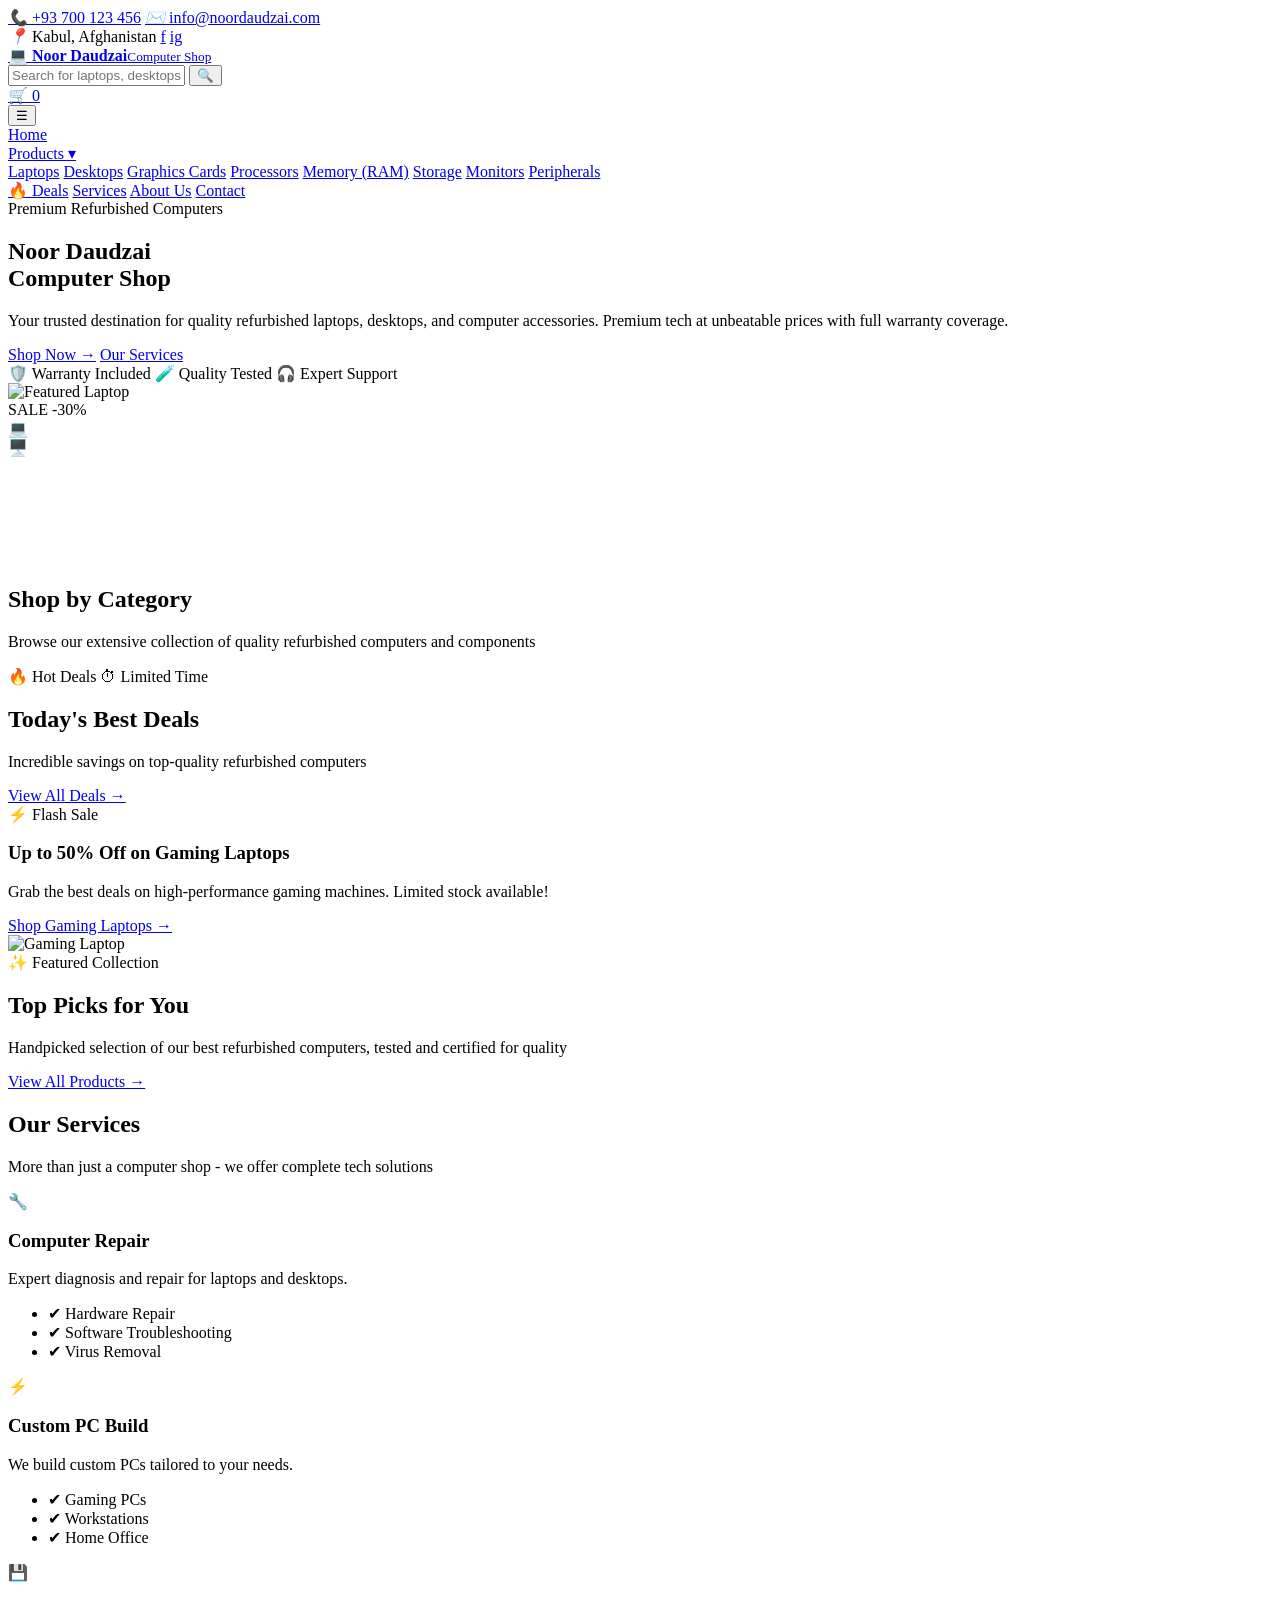
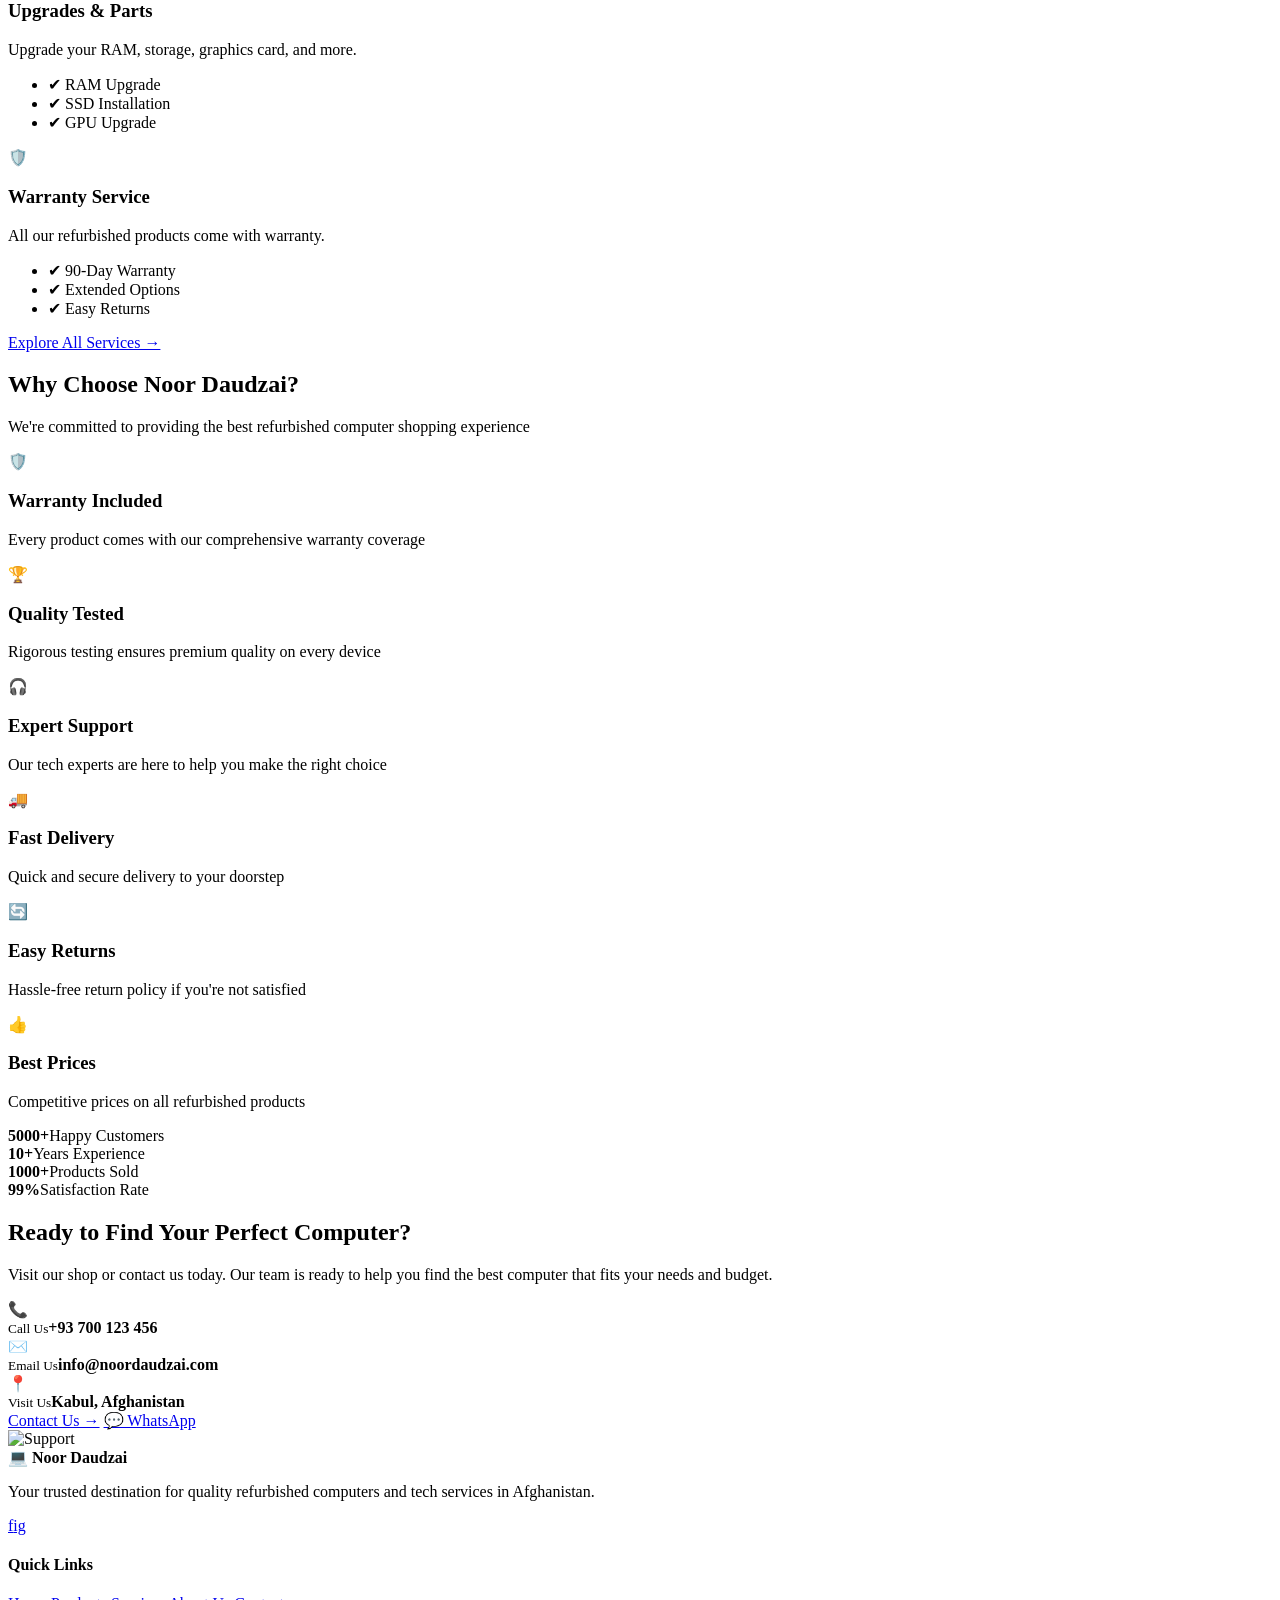
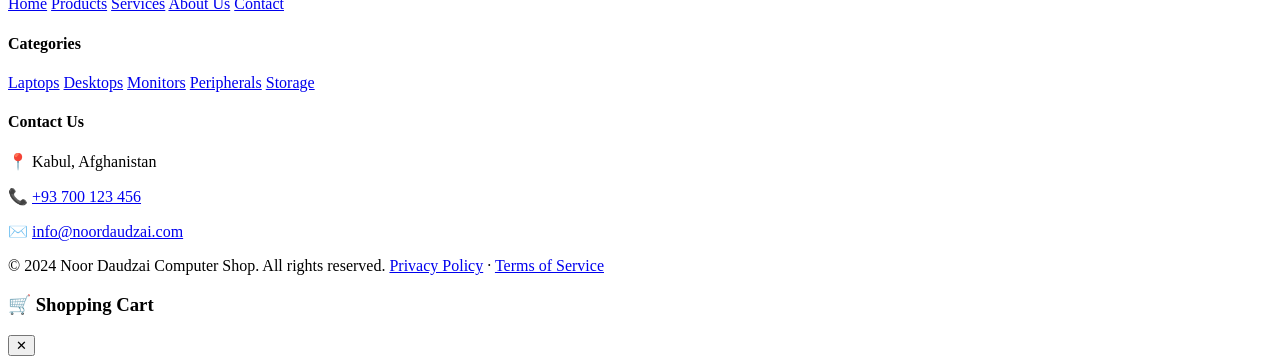
==== index.html @ 6ae43c88 "Add main HTML structure for computer shop website This HTML file serves as the main structure for th" ====
<!DOCTYPE html>
<html lang="en">
<head>
  <meta charset="UTF-8" />
  <meta name="viewport" content="width=device-width, initial-scale=1.0" />
  <title>Noor Daudzai Computer Shop | Refurbished Computers & Repairs</title>
  <meta name="description" content="Quality refurbished laptops, desktops, and computer parts. Expert repair and IT services in Kabul, Afghanistan." />
  <link rel="preconnect" href="https://fonts.googleapis.com" />
  <link rel="preconnect" href="https://fonts.gstatic.com" crossorigin />
  <link href="https://fonts.googleapis.com/css2?family=Inter:wght@400;500;600;700;800;900&display=swap" rel="stylesheet" />
  <link rel="stylesheet" href="style.css" />
</head>
<body>
  <!-- Top bar -->
  <div class="topbar">
    <div class="container topbar-inner">
      <div class="topbar-left">
        <a href="tel:+93700123456"><i>📞</i> +93 700 123 456</a>
        <a href="mailto:info@noordaudzai.com"><i>✉️</i> info@noordaudzai.com</a>
      </div>
      <div class="topbar-right">
        <span><i>📍</i> Kabul, Afghanistan</span>
        <span class="socials">
          <a href="#" aria-label="Facebook">f</a>
          <a href="#" aria-label="Instagram">ig</a>
        </span>
      </div>
    </div>
  </div>

  <!-- Header -->
  <header class="header">
    <div class="container header-inner">
      <a href="index.html" class="logo">
        <span class="logo-icon">💻</span>
        <span class="logo-text"><strong>Noor Daudzai</strong><small>Computer Shop</small></span>
      </a>
      <form class="search" onsubmit="event.preventDefault();window.location.href='products.html?search='+encodeURIComponent(this.q.value);">
        <input type="text" name="q" placeholder="Search for laptops, desktops, parts..." />
        <button type="submit">🔍</button>
      </form>
      <nav class="header-actions">
        <a href="#" class="cart-btn" onclick="event.preventDefault();openCart()">
          🛒 <span class="cart-count" id="cartCount">0</span>
        </a>
      </nav>
      <button class="menu-toggle" onclick="toggleMenu()">☰</button>
    </div>
    <nav class="nav" id="nav">
      <div class="container nav-inner">
        <a href="index.html" class="active">Home</a>
        <div class="dropdown">
          <a href="products.html">Products ▾</a>
          <div class="dropdown-menu">
            <a href="products.html?category=laptops">Laptops</a>
            <a href="products.html?category=desktops">Desktops</a>
            <a href="products.html?category=graphics_cards">Graphics Cards</a>
            <a href="products.html?category=processors">Processors</a>
            <a href="products.html?category=memory">Memory (RAM)</a>
            <a href="products.html?category=storage">Storage</a>
            <a href="products.html?category=monitors">Monitors</a>
            <a href="products.html?category=peripherals">Peripherals</a>
          </div>
        </div>
        <a href="products.html?deals=true">🔥 Deals</a>
        <a href="services.html">Services</a>
        <a href="about.html">About Us</a>
        <a href="contact.html">Contact</a>
      </div>
    </nav>
  </header>

  <!-- Hero -->
  <section class="hero">
    <div class="hero-bg">
      <div class="blob blob1"></div>
      <div class="blob blob2"></div>
      <div class="blob blob3"></div>
    </div>
    <div class="container hero-grid">
      <div class="hero-content">
        <div class="badge-pill"><span class="pulse"></span> Premium Refurbished Computers</div>
        <h1>Noor Daudzai<br><span class="gradient-text">Computer Shop</span></h1>
        <p>Your trusted destination for quality refurbished laptops, desktops, and computer accessories. Premium tech at unbeatable prices with full warranty coverage.</p>
        <div class="hero-btns">
          <a href="products.html" class="btn btn-primary">Shop Now →</a>
          <a href="services.html" class="btn btn-ghost">Our Services</a>
        </div>
        <div class="hero-trust">
          <span>🛡️ Warranty Included</span>
          <span>🧪 Quality Tested</span>
          <span>🎧 Expert Support</span>
        </div>
      </div>
      <div class="hero-visual">
        <div class="hero-card">
          <img src="https://images.unsplash.com/photo-1593640408182-31c70c8268f5?w=600&q=80" alt="Featured Laptop" />
          <div class="hero-tag">SALE -30%</div>
        </div>
        <div class="float-card float1">💻</div>
        <div class="float-card float2">🖥️</div>
      </div>
    </div>
    <div class="wave"><svg viewBox="0 0 1440 120" preserveAspectRatio="none"><path d="M0 120L60 105C120 90 240 60 360 45C480 30 600 30 720 37.5C840 45 960 60 1080 67.5C1200 75 1320 75 1380 75L1440 75V120Z" fill="#fff"/></svg></div>
  </section>

  <!-- Categories -->
  <section class="section">
    <div class="container">
      <div class="section-head">
        <h2>Shop by Category</h2>
        <p>Browse our extensive collection of quality refurbished computers and components</p>
      </div>
      <div class="category-grid" id="categoryGrid"></div>
    </div>
  </section>

  <!-- Deals -->
  <section class="section section-alt">
    <div class="container">
      <div class="deals-head">
        <div>
          <div class="deal-pills">
            <span class="pill pill-red">🔥 Hot Deals</span>
            <span class="pill pill-amber">⏱ Limited Time</span>
          </div>
          <h2>Today's Best Deals</h2>
          <p>Incredible savings on top-quality refurbished computers</p>
        </div>
        <a href="products.html?deals=true" class="btn btn-outline">View All Deals →</a>
      </div>
      <div class="deal-banner">
        <div class="deal-banner-text">
          <div class="pill pill-light">⚡ Flash Sale</div>
          <h3>Up to 50% Off on Gaming Laptops</h3>
          <p>Grab the best deals on high-performance gaming machines. Limited stock available!</p>
          <a href="products.html?category=laptops" class="btn btn-white">Shop Gaming Laptops →</a>
        </div>
        <div class="deal-banner-img">
          <img src="https://images.unsplash.com/photo-1593640408182-31c70c8268f5?w=500&q=80" alt="Gaming Laptop" />
        </div>
      </div>
      <div class="product-grid" id="dealsGrid"></div>
    </div>
  </section>

  <!-- Featured -->
  <section class="section">
    <div class="container">
      <div class="section-head">
        <div class="pill pill-teal">✨ Featured Collection</div>
        <h2>Top Picks for You</h2>
        <p>Handpicked selection of our best refurbished computers, tested and certified for quality</p>
      </div>
      <div class="product-grid" id="featuredGrid"></div>
      <div class="center-btn">
        <a href="products.html" class="btn btn-dark">View All Products →</a>
      </div>
    </div>
  </section>

  <!-- Services preview -->
  <section class="section section-alt">
    <div class="container">
      <div class="section-head">
        <h2>Our Services</h2>
        <p>More than just a computer shop - we offer complete tech solutions</p>
      </div>
      <div class="services-grid">
        <div class="service-card bg-blue"><div class="service-icon">🔧</div><h3>Computer Repair</h3><p>Expert diagnosis and repair for laptops and desktops.</p><ul><li>✔ Hardware Repair</li><li>✔ Software Troubleshooting</li><li>✔ Virus Removal</li></ul></div>
        <div class="service-card bg-purple"><div class="service-icon">⚡</div><h3>Custom PC Build</h3><p>We build custom PCs tailored to your needs.</p><ul><li>✔ Gaming PCs</li><li>✔ Workstations</li><li>✔ Home Office</li></ul></div>
        <div class="service-card bg-teal"><div class="service-icon">💾</div><h3>Upgrades & Parts</h3><p>Upgrade your RAM, storage, graphics card, and more.</p><ul><li>✔ RAM Upgrade</li><li>✔ SSD Installation</li><li>✔ GPU Upgrade</li></ul></div>
        <div class="service-card bg-orange"><div class="service-icon">🛡️</div><h3>Warranty Service</h3><p>All our refurbished products come with warranty.</p><ul><li>✔ 90-Day Warranty</li><li>✔ Extended Options</li><li>✔ Easy Returns</li></ul></div>
      </div>
      <div class="center-btn">
        <a href="services.html" class="btn btn-dark">Explore All Services →</a>
      </div>
    </div>
  </section>

  <!-- Why choose us -->
  <section class="section section-dark">
    <div class="container">
      <div class="section-head light">
        <h2>Why Choose Noor Daudzai?</h2>
        <p>We're committed to providing the best refurbished computer shopping experience</p>
      </div>
      <div class="why-grid">
        <div class="why-card"><div class="why-icon">🛡️</div><h3>Warranty Included</h3><p>Every product comes with our comprehensive warranty coverage</p></div>
        <div class="why-card"><div class="why-icon">🏆</div><h3>Quality Tested</h3><p>Rigorous testing ensures premium quality on every device</p></div>
        <div class="why-card"><div class="why-icon">🎧</div><h3>Expert Support</h3><p>Our tech experts are here to help you make the right choice</p></div>
        <div class="why-card"><div class="why-icon">🚚</div><h3>Fast Delivery</h3><p>Quick and secure delivery to your doorstep</p></div>
        <div class="why-card"><div class="why-icon">🔄</div><h3>Easy Returns</h3><p>Hassle-free return policy if you're not satisfied</p></div>
        <div class="why-card"><div class="why-icon">👍</div><h3>Best Prices</h3><p>Competitive prices on all refurbished products</p></div>
      </div>
      <div class="stats">
        <div><strong>5000+</strong><span>Happy Customers</span></div>
        <div><strong>10+</strong><span>Years Experience</span></div>
        <div><strong>1000+</strong><span>Products Sold</span></div>
        <div><strong>99%</strong><span>Satisfaction Rate</span></div>
      </div>
    </div>
  </section>

  <!-- CTA -->
  <section class="section">
    <div class="container">
      <div class="cta-box">
        <div class="cta-text">
          <h2>Ready to Find Your Perfect Computer?</h2>
          <p>Visit our shop or contact us today. Our team is ready to help you find the best computer that fits your needs and budget.</p>
          <div class="cta-contact">
            <div class="cta-item"><span class="cta-ico">📞</span><div><small>Call Us</small><strong>+93 700 123 456</strong></div></div>
            <div class="cta-item"><span class="cta-ico">✉️</span><div><small>Email Us</small><strong>info@noordaudzai.com</strong></div></div>
            <div class="cta-item"><span class="cta-ico">📍</span><div><small>Visit Us</small><strong>Kabul, Afghanistan</strong></div></div>
          </div>
          <div class="hero-btns">
            <a href="contact.html" class="btn btn-white">Contact Us →</a>
            <a href="https://wa.me/93700123456" class="btn btn-outline-light">💬 WhatsApp</a>
          </div>
        </div>
        <div class="cta-img">
          <img src="https://images.unsplash.com/photo-1556761175-4b46a572b786?w=500&q=80" alt="Support" />
        </div>
      </div>
    </div>
  </section>

  <!-- Footer -->
  <footer class="footer">
    <div class="container footer-grid">
      <div>
        <div class="logo logo-light">
          <span class="logo-icon">💻</span>
          <strong>Noor Daudzai</strong>
        </div>
        <p>Your trusted destination for quality refurbished computers and tech services in Afghanistan.</p>
        <div class="social-icons">
          <a href="#">f</a><a href="#">ig</a>
        </div>
      </div>
      <div>
        <h4>Quick Links</h4>
        <a href="index.html">Home</a>
        <a href="products.html">Products</a>
        <a href="services.html">Services</a>
        <a href="about.html">About Us</a>
        <a href="contact.html">Contact</a>
      </div>
      <div>
        <h4>Categories</h4>
        <a href="products.html?category=laptops">Laptops</a>
        <a href="products.html?category=desktops">Desktops</a>
        <a href="products.html?category=monitors">Monitors</a>
        <a href="products.html?category=peripherals">Peripherals</a>
        <a href="products.html?category=storage">Storage</a>
      </div>
      <div>
        <h4>Contact Us</h4>
        <p class="fc-item"><span>📍</span> Kabul, Afghanistan</p>
        <p class="fc-item"><span>📞</span> <a href="tel:+93700123456">+93 700 123 456</a></p>
        <p class="fc-item"><span>✉️</span> <a href="mailto:info@noordaudzai.com">info@noordaudzai.com</a></p>
      </div>
    </div>
    <div class="footer-bottom">
      <div class="container">
        <span>© 2024 Noor Daudzai Computer Shop. All rights reserved.</span>
        <span><a href="#">Privacy Policy</a> · <a href="#">Terms of Service</a></span>
      </div>
    </div>
  </footer>

  <!-- Cart Drawer -->
  <div class="cart-overlay" id="cartOverlay" onclick="closeCart()"></div>
  <aside class="cart-drawer" id="cartDrawer">
    <div class="cart-drawer-head">
      <h3>🛒 Shopping Cart</h3>
      <button onclick="closeCart()">✕</button>
    </div>
    <div class="cart-drawer-body" id="cartItems"></div>
    <div class="cart-drawer-foot" id="cartFoot"></div>
  </aside>

  <script src="script.js"></script>
</body>
</html>
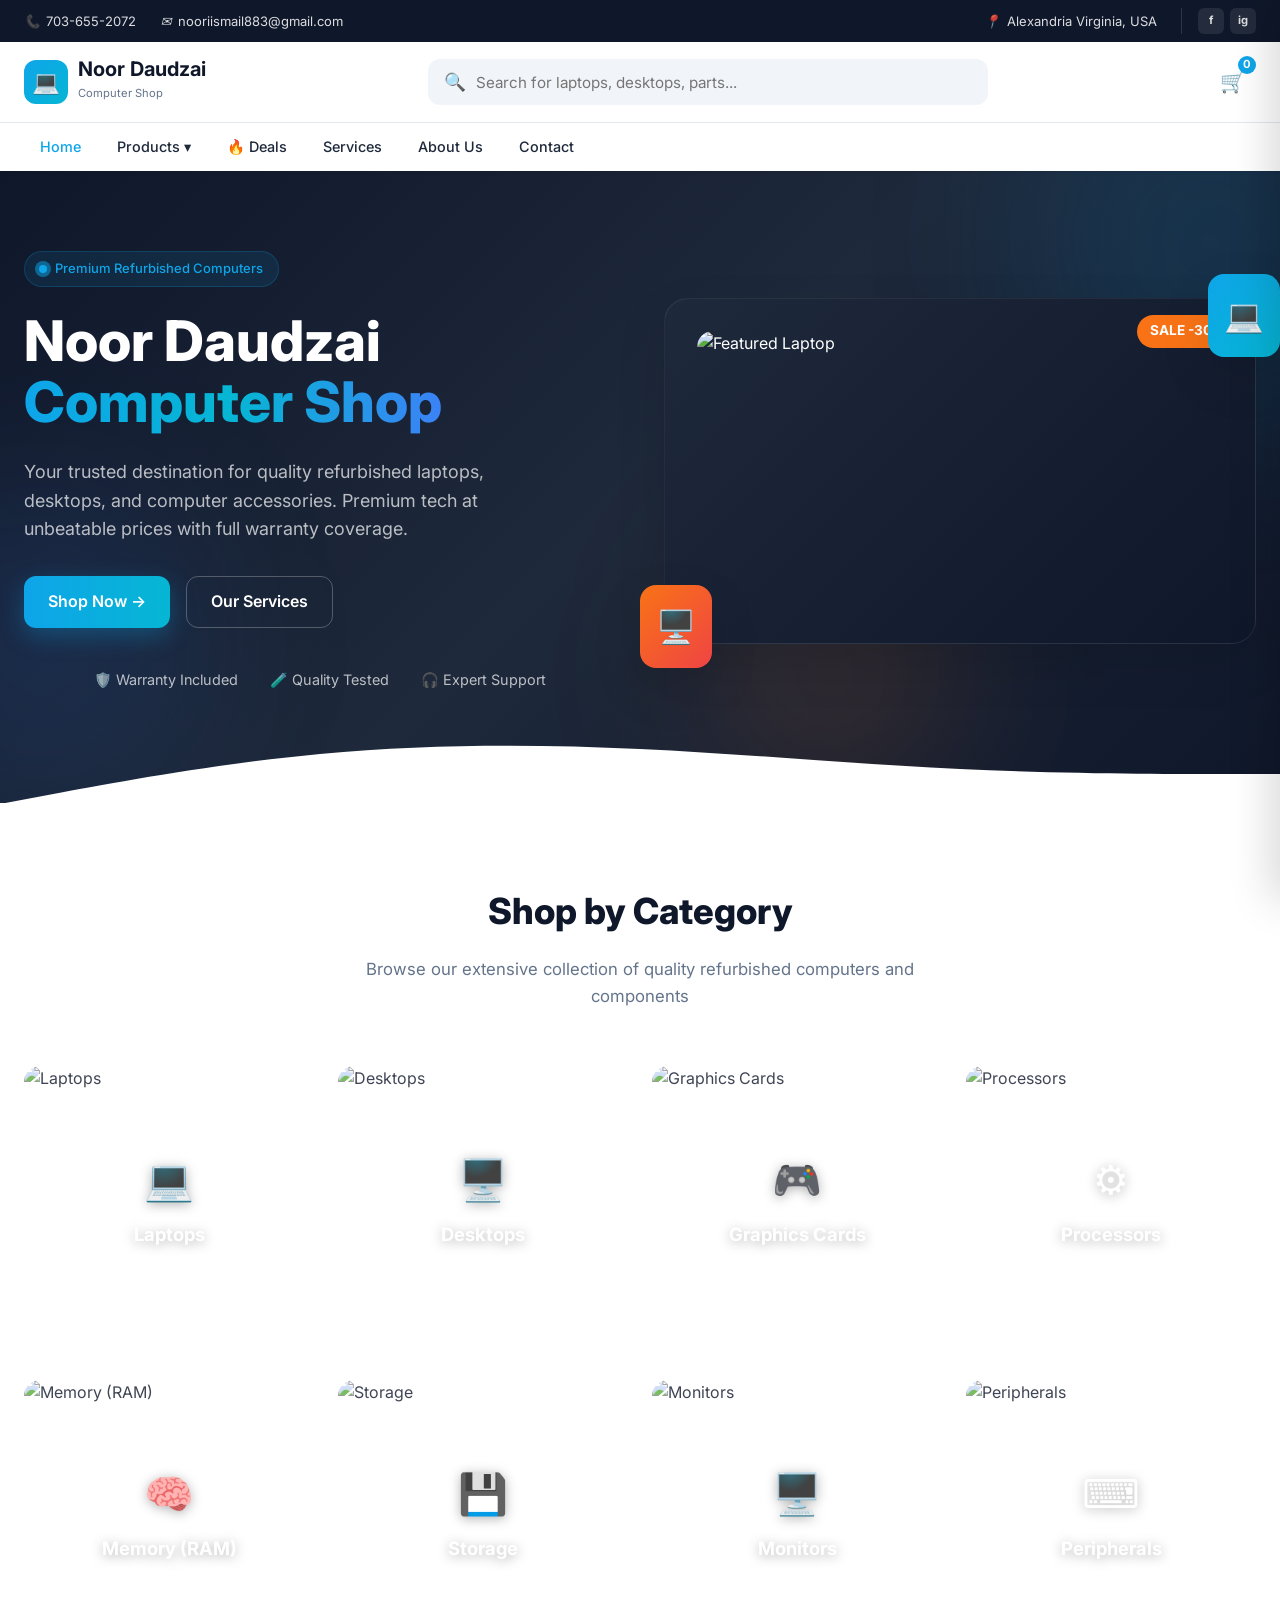
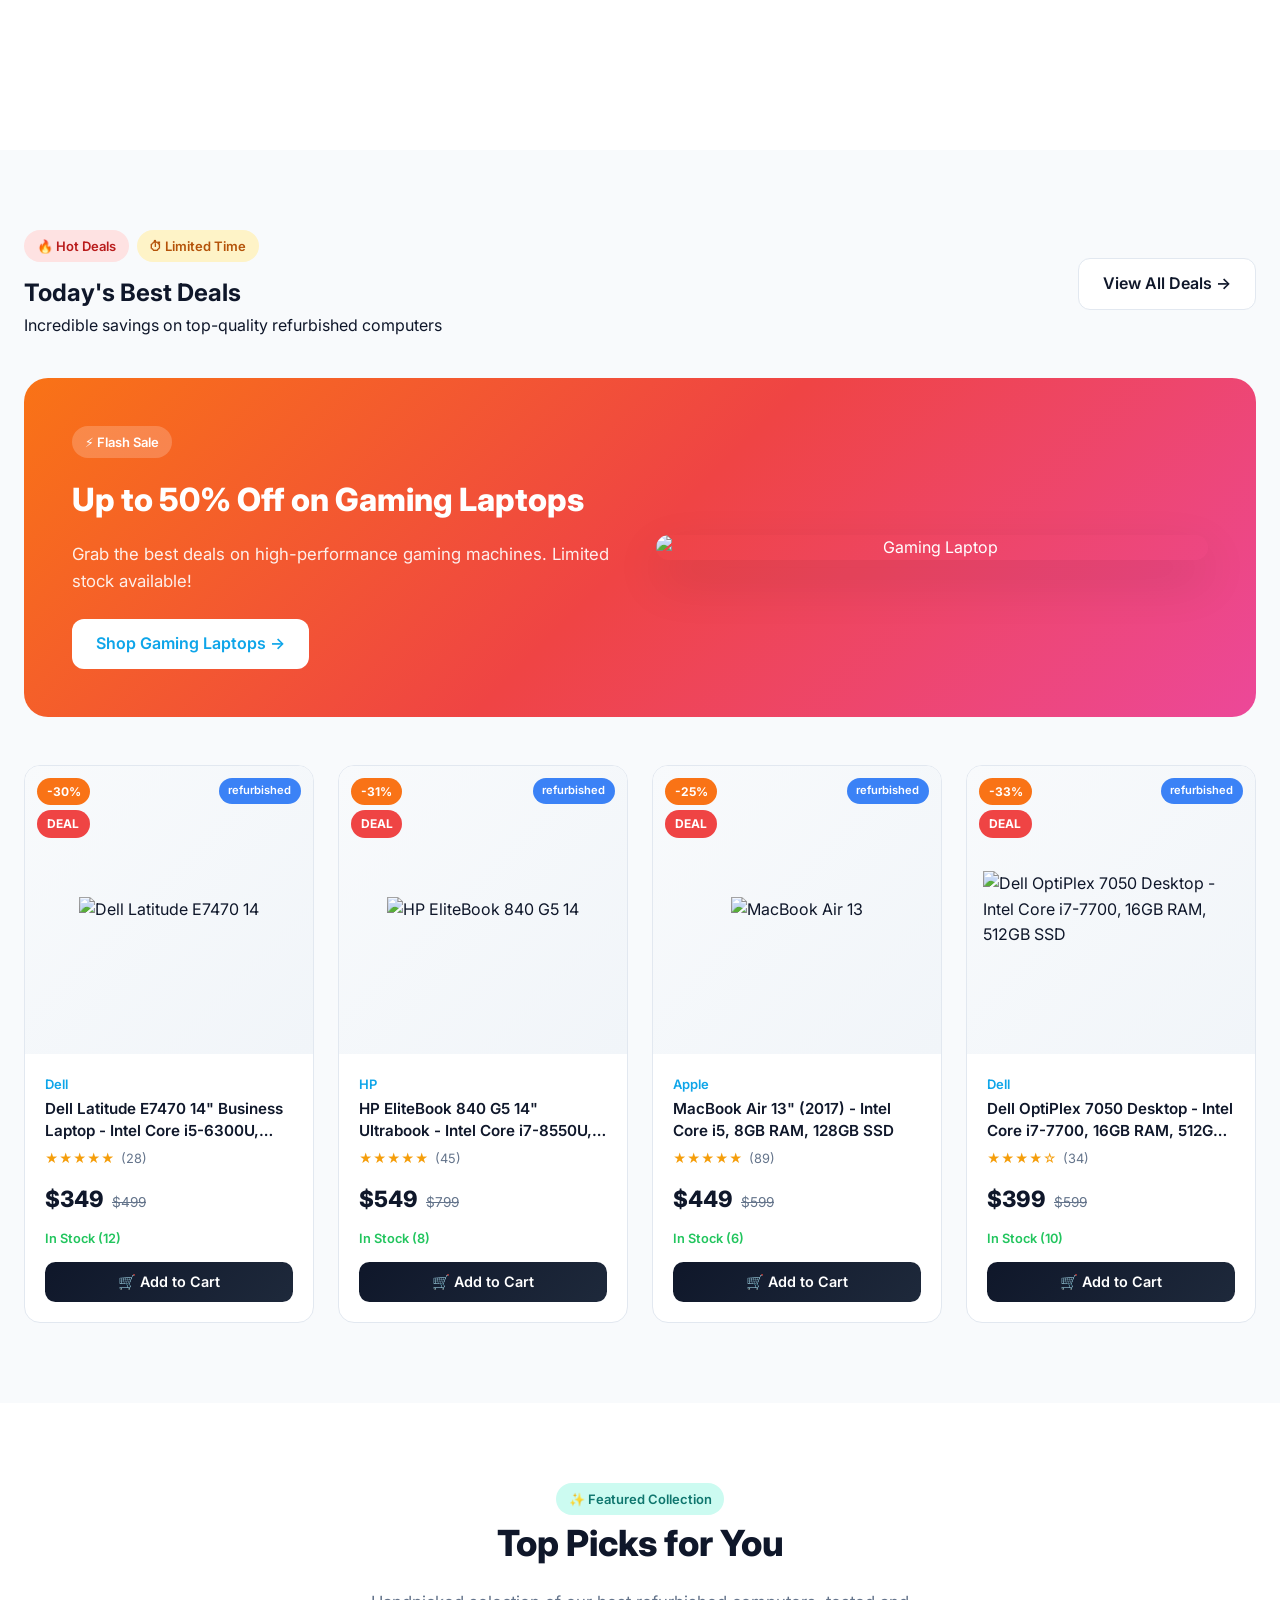
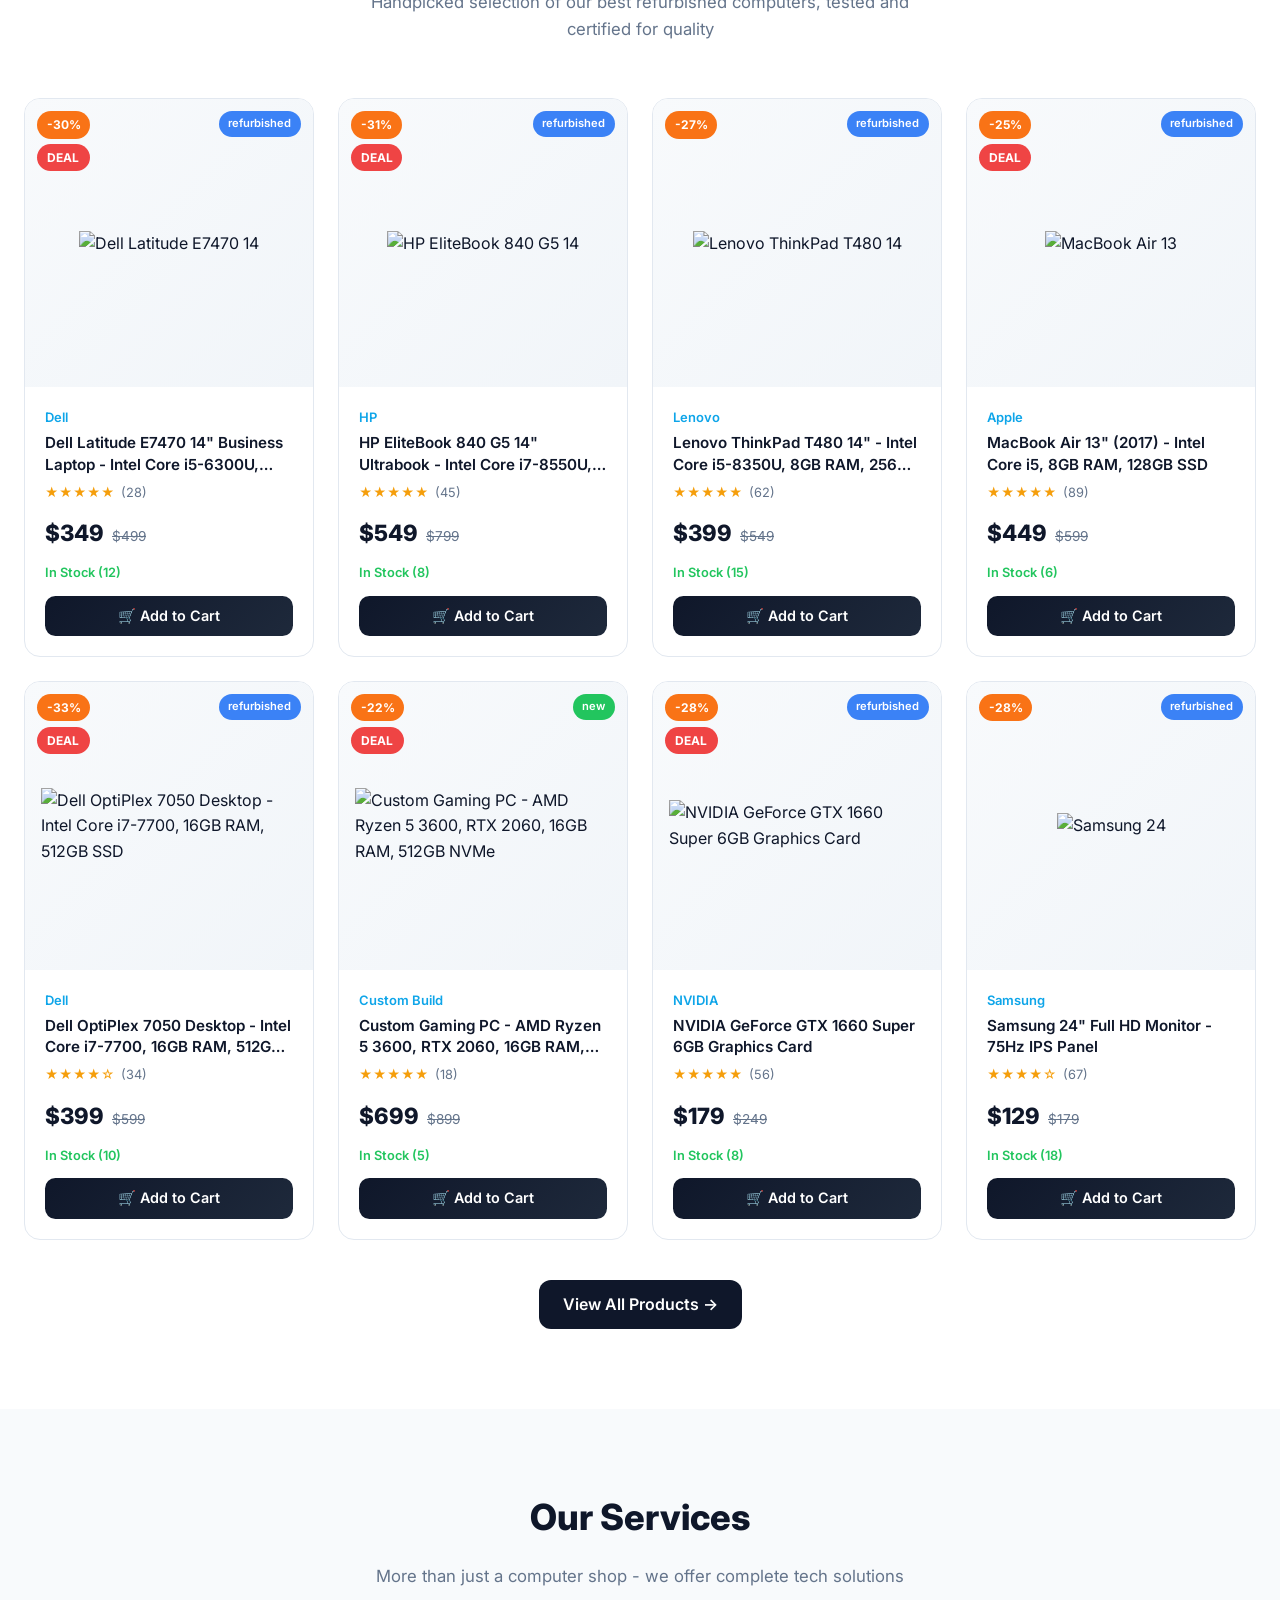
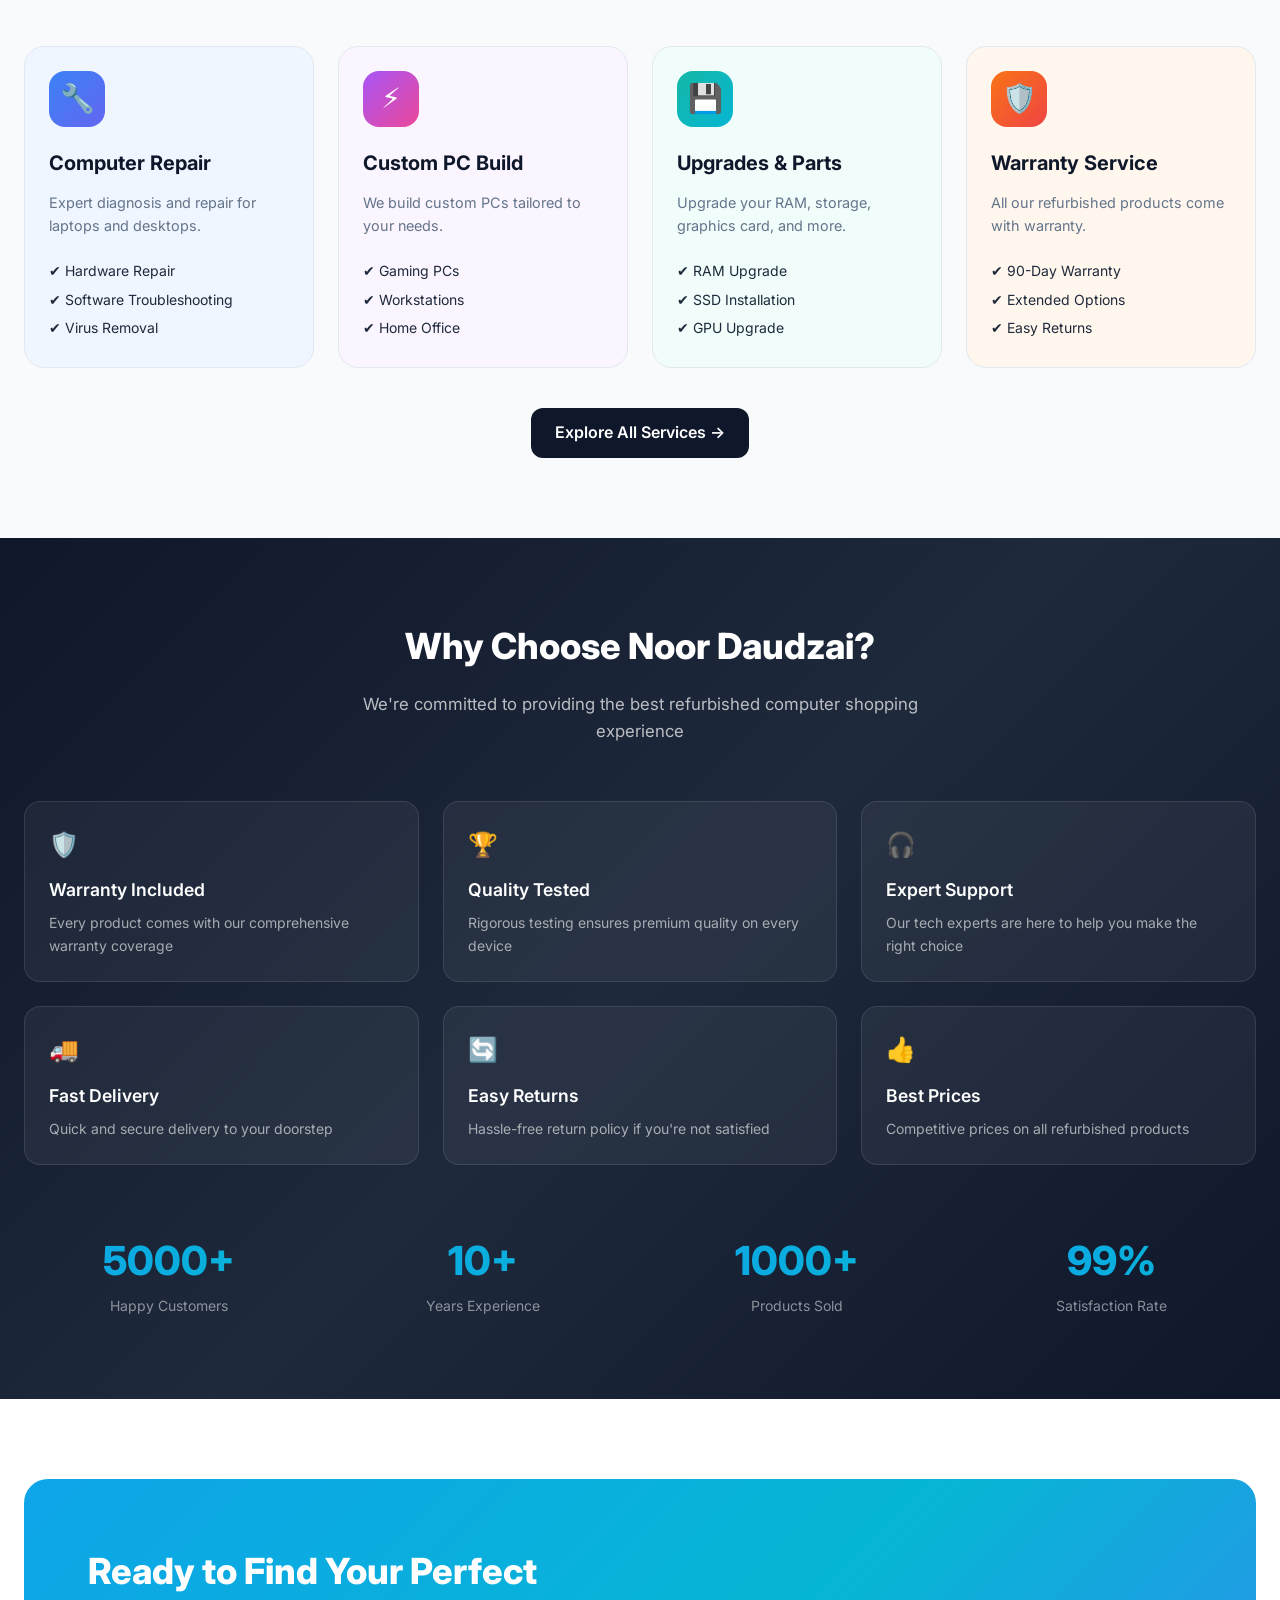
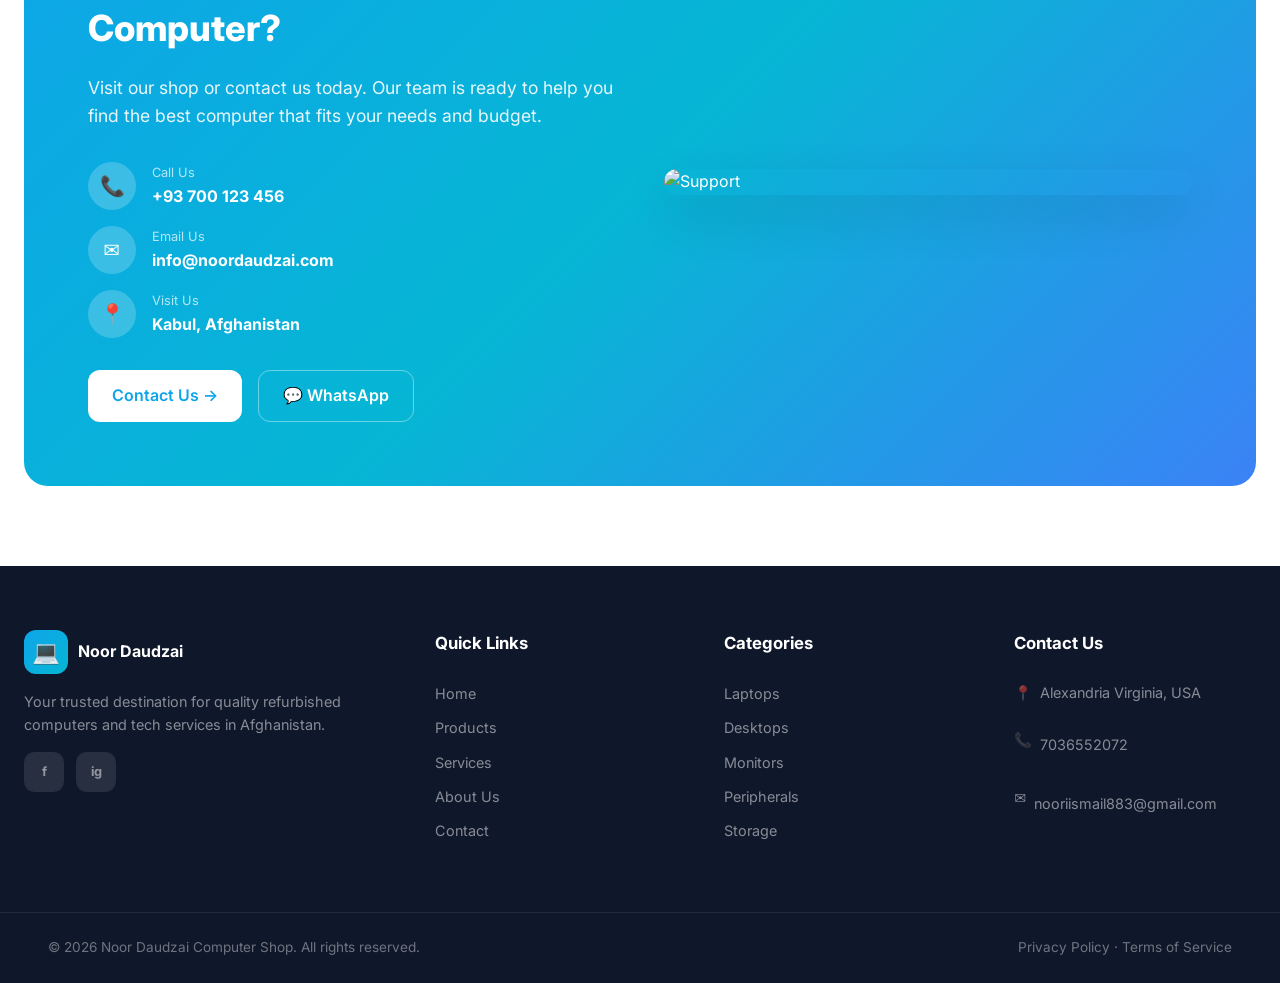
==== commit 60e76796: "Update contact information and footer year" ====
--- a/index.html
+++ b/index.html
@@ -4,7 +4,10 @@
   <meta charset="UTF-8" />
   <meta name="viewport" content="width=device-width, initial-scale=1.0" />
   <title>Noor Daudzai Computer Shop | Refurbished Computers & Repairs</title>
-  <meta name="description" content="Quality refurbished laptops, desktops, and computer parts. Expert repair and IT services in Kabul, Afghanistan." />
+  <meta name="description" content="Quality refurbished laptops, desktops, and computer parts. Expert repair and IT services in Alexandria
+Virginia, USA
+
+." />
   <link rel="preconnect" href="https://fonts.googleapis.com" />
   <link rel="preconnect" href="https://fonts.gstatic.com" crossorigin />
   <link href="https://fonts.googleapis.com/css2?family=Inter:wght@400;500;600;700;800;900&display=swap" rel="stylesheet" />
@@ -15,11 +18,12 @@
   <div class="topbar">
     <div class="container topbar-inner">
       <div class="topbar-left">
-        <a href="tel:+93700123456"><i>📞</i> +93 700 123 456</a>
-        <a href="mailto:info@noordaudzai.com"><i>✉️</i> info@noordaudzai.com</a>
+        <a href="tel:703-655-2072"><i>📞</i> 703-655-2072</a>
+        <a href="mailto:nooriismail883@gmail.com"><i>✉️</i> nooriismail883@gmail.com</a>
       </div>
       <div class="topbar-right">
-        <span><i>📍</i> Kabul, Afghanistan</span>
+        <span><i>📍</i> Alexandria
+Virginia, USA</span>
         <span class="socials">
           <a href="#" aria-label="Facebook">f</a>
           <a href="#" aria-label="Instagram">ig</a>
@@ -257,14 +261,17 @@
       </div>
       <div>
         <h4>Contact Us</h4>
-        <p class="fc-item"><span>📍</span> Kabul, Afghanistan</p>
-        <p class="fc-item"><span>📞</span> <a href="tel:+93700123456">+93 700 123 456</a></p>
-        <p class="fc-item"><span>✉️</span> <a href="mailto:info@noordaudzai.com">info@noordaudzai.com</a></p>
+        <p class="fc-item"><span>📍</span> Alexandria
+Virginia, USA
+</p>
+        <p class="fc-item"><span>📞</span> <a href="tel:7036552072">7036552072</a></p>
+        <p class="fc-item"><span>✉️</span> <a href="mailto:info@noordaudzai.com">nooriismail883@gmail.com
+</a></p>
       </div>
     </div>
     <div class="footer-bottom">
       <div class="container">
-        <span>© 2024 Noor Daudzai Computer Shop. All rights reserved.</span>
+        <span>© 2026 Noor Daudzai Computer Shop. All rights reserved.</span>
         <span><a href="#">Privacy Policy</a> · <a href="#">Terms of Service</a></span>
       </div>
     </div>
--- a/style.css
+++ b/style.css
@@ -0,0 +1,400 @@
+/* ===== Base ===== */
+*, *::before, *::after { box-sizing: border-box; margin: 0; padding: 0; }
+:root {
+  --navy: #0f172a;
+  --navy-2: #1e293b;
+  --slate: #64748b;
+  --slate-light: #f1f5f9;
+  --slate-100: #f8fafc;
+  --teal: #0ea5e9;
+  --teal-dark: #0891b2;
+  --cyan: #06b6d4;
+  --orange: #f97316;
+  --red: #ef4444;
+  --green: #22c55e;
+  --border: #e2e8f0;
+  --radius: 1rem;
+  --shadow-sm: 0 1px 3px rgba(0,0,0,.08);
+  --shadow: 0 4px 20px rgba(0,0,0,.08);
+  --shadow-lg: 0 20px 50px rgba(0,0,0,.12);
+  --maxw: 1280px;
+}
+html { scroll-behavior: smooth; }
+body { font-family: 'Inter', system-ui, sans-serif; color: var(--navy); background: #fff; line-height: 1.6; }
+img { max-width: 100%; display: block; }
+a { color: inherit; text-decoration: none; }
+ul { list-style: none; }
+.container { max-width: var(--maxw); margin: 0 auto; padding: 0 1.5rem; }
+.gradient-text { background: linear-gradient(90deg, var(--teal), var(--cyan), #3b82f6); -webkit-background-clip: text; background-clip: text; color: transparent; }
+.muted { color: var(--slate); }
+.center-content { text-align: center; max-width: 720px; margin: 0 auto; }
+.center-content.light, .section-head.light { color: #fff; }
+.center-content.light p { color: rgba(255,255,255,.85); }
+
+/* ===== Buttons ===== */
+.btn { display: inline-flex; align-items: center; justify-content: center; gap: .5rem; padding: .75rem 1.5rem; border-radius: .75rem; font-weight: 600; font-size: 1rem; cursor: pointer; border: none; transition: all .25s ease; white-space: nowrap; }
+.btn-primary { background: linear-gradient(90deg, var(--teal), var(--cyan)); color: #fff; box-shadow: 0 8px 24px rgba(14,165,233,.3); }
+.btn-primary:hover { transform: translateY(-2px); box-shadow: 0 12px 28px rgba(14,165,233,.4); }
+.btn-ghost { background: transparent; color: #fff; border: 1px solid rgba(255,255,255,.25); }
+.btn-ghost:hover { background: rgba(255,255,255,.1); }
+.btn-outline { background: #fff; color: var(--navy); border: 1px solid var(--border); }
+.btn-outline:hover { background: var(--slate-100); border-color: var(--slate); }
+.btn-dark { background: var(--navy); color: #fff; }
+.btn-dark:hover { background: var(--navy-2); }
+.btn-white { background: #fff; color: var(--teal); }
+.btn-white:hover { background: rgba(255,255,255,.9); }
+.btn-outline-light { background: transparent; color: #fff; border: 1px solid rgba(255,255,255,.4); }
+.btn-outline-light:hover { background: rgba(255,255,255,.1); }
+.btn-green { background: var(--green); color: #fff; }
+.btn-block { width: 100%; }
+.btn-sm { padding: .5rem 1rem; font-size: .875rem; }
+.btn-blue { background: linear-gradient(90deg,#3b82f6,#6366f1); color:#fff; }
+.btn-purple { background: linear-gradient(90deg,#a855f7,#ec4899); color:#fff; }
+.btn-teal { background: linear-gradient(90deg,#14b8a6,#06b6d4); color:#fff; }
+.btn-orange { background: linear-gradient(90deg,#f97316,#ef4444); color:#fff; }
+.btn-rose { background: linear-gradient(90deg,#f43f5e,#ec4899); color:#fff; }
+
+/* ===== Top bar ===== */
+.topbar { background: var(--navy); color: #fff; font-size: .8125rem; padding: .5rem 0; }
+.topbar-inner { display: flex; justify-content: space-between; align-items: center; }
+.topbar-left { display: flex; gap: 1.5rem; }
+.topbar-left a, .topbar-right span { display: inline-flex; align-items: center; gap: .4rem; opacity: .85; }
+.topbar-left a:hover { color: var(--teal); opacity: 1; }
+.topbar-right { display: flex; align-items: center; gap: 1rem; }
+.socials { display: flex; gap: .5rem; padding-left: 1rem; border-left: 1px solid rgba(255,255,255,.15); margin-left: .5rem; }
+.socials a { width: 26px; height: 26px; display: inline-flex; align-items: center; justify-content: center; border-radius: 6px; background: rgba(255,255,255,.1); font-size: .7rem; font-weight: 700; }
+.socials a:hover { background: var(--teal); }
+
+/* ===== Header ===== */
+.header { background: #fff; box-shadow: var(--shadow-sm); position: sticky; top: 0; z-index: 100; }
+.header-inner { display: flex; align-items: center; justify-content: space-between; height: 80px; gap: 1.5rem; }
+.logo { display: flex; align-items: center; gap: .6rem; }
+.logo-icon { width: 44px; height: 44px; background: linear-gradient(135deg, var(--teal), var(--cyan)); border-radius: 12px; display: flex; align-items: center; justify-content: center; font-size: 1.4rem; }
+.logo-text strong { font-size: 1.25rem; color: var(--navy); display: block; line-height: 1; }
+.logo-text small { color: var(--slate); font-size: .7rem; }
+.logo-light strong { color: #fff; }
+.search { flex: 1; max-width: 560px; position: relative; }
+.search input { width: 100%; padding: .85rem 1rem .85rem 3rem; border: none; background: var(--slate-light); border-radius: .75rem; font-size: .95rem; font-family: inherit; }
+.search input:focus { outline: none; background: #fff; box-shadow: 0 0 0 2px var(--teal); }
+.search button { position: absolute; left: 1rem; top: 50%; transform: translateY(-50%); background: none; border: none; cursor: pointer; font-size: 1.1rem; }
+.header-actions { display: flex; align-items: center; gap: .5rem; }
+.cart-btn { position: relative; padding: .6rem; font-size: 1.3rem; }
+.cart-count { position: absolute; top: 0; right: 0; background: var(--teal); color: #fff; font-size: .7rem; min-width: 18px; height: 18px; border-radius: 9px; display: inline-flex; align-items: center; justify-content: center; padding: 0 4px; font-weight: 700; }
+.menu-toggle { display: none; background: none; border: none; font-size: 1.5rem; cursor: pointer; }
+
+/* ===== Nav ===== */
+.nav { border-top: 1px solid var(--border); }
+.nav-inner { display: flex; align-items: center; height: 48px; gap: .25rem; }
+.nav-inner > a, .nav-inner .dropdown > a { padding: .5rem 1rem; font-size: .9rem; font-weight: 500; color: var(--navy-2); border-radius: .5rem; transition: color .2s; }
+.nav-inner > a:hover, .nav-inner .dropdown > a:hover, .nav-inner .active { color: var(--teal); }
+.nav-inner a.active { color: var(--teal); }
+.dropdown { position: relative; }
+.dropdown-menu { position: absolute; top: 100%; left: 0; background: #fff; border: 1px solid var(--border); border-radius: .75rem; box-shadow: var(--shadow-lg); min-width: 220px; padding: .5rem; display: none; z-index: 50; }
+.dropdown:hover .dropdown-menu { display: block; }
+.dropdown-menu a { display: block; padding: .55rem .75rem; border-radius: .5rem; font-size: .9rem; color: var(--navy-2); }
+.dropdown-menu a:hover { background: var(--slate-100); color: var(--teal); }
+
+/* ===== Hero ===== */
+.hero { position: relative; background: linear-gradient(135deg, var(--navy), var(--navy-2), var(--navy)); color: #fff; overflow: hidden; padding: 5rem 0 7rem; }
+.hero-bg { position: absolute; inset: 0; overflow: hidden; }
+.blob { position: absolute; border-radius: 50%; filter: blur(80px); animation: pulse 6s ease-in-out infinite; }
+.blob1 { top: -120px; right: -120px; width: 380px; height: 380px; background: rgba(14,165,233,.12); }
+.blob2 { top: 50%; left: -120px; width: 320px; height: 320px; background: rgba(59,130,246,.12); animation-delay: 1s; }
+.blob3 { bottom: 0; right: 25%; width: 260px; height: 260px; background: rgba(249,115,22,.12); animation-delay: .5s; }
+@keyframes pulse { 0%,100% { opacity: .6; } 50% { opacity: 1; } }
+.hero-grid { position: relative; display: grid; grid-template-columns: 1fr 1fr; gap: 3rem; align-items: center; }
+.badge-pill { display: inline-flex; align-items: center; gap: .5rem; background: rgba(14,165,233,.1); border: 1px solid rgba(14,165,233,.2); border-radius: 999px; padding: .4rem .9rem; font-size: .8125rem; font-weight: 500; color: var(--teal); margin-bottom: 1.5rem; }
+.pulse { width: 8px; height: 8px; border-radius: 50%; background: var(--teal); position: relative; }
+.pulse::after { content: ''; position: absolute; inset: -4px; border-radius: 50%; background: var(--teal); opacity: .5; animation: ping 1.5s infinite; }
+@keyframes ping { 0% { transform: scale(1); opacity: .5; } 100% { transform: scale(2.5); opacity: 0; } }
+.hero h1 { font-size: 3.5rem; font-weight: 800; line-height: 1.1; margin-bottom: 1.5rem; }
+.hero p { font-size: 1.125rem; color: rgba(255,255,255,.7); margin-bottom: 2rem; max-width: 540px; }
+.hero-btns { display: flex; flex-wrap: wrap; gap: 1rem; }
+.hero-btns.center { justify-content: center; }
+.hero-trust { display: flex; flex-wrap: wrap; gap: 1.5rem; margin-top: 2.5rem; color: rgba(255,255,255,.6); font-size: .9rem; }
+.hero-visual { position: relative; }
+.hero-card { position: relative; background: linear-gradient(135deg, var(--navy-2), var(--navy)); border-radius: 1.5rem; padding: 2rem; border: 1px solid rgba(255,255,255,.08); box-shadow: var(--shadow-lg); }
+.hero-card img { border-radius: 1rem; width: 100%; height: 280px; object-fit: cover; }
+.hero-tag { position: absolute; top: 1rem; right: 1rem; background: var(--orange); color: #fff; padding: .35rem .8rem; border-radius: 999px; font-size: .85rem; font-weight: 700; }
+.float-card { position: absolute; background: linear-gradient(135deg, var(--teal), var(--cyan)); border-radius: 1rem; padding: 1rem; font-size: 2rem; box-shadow: var(--shadow-lg); }
+.float1 { top: -1.5rem; right: -1.5rem; animation: float 4s ease-in-out infinite; }
+.float2 { bottom: -1.5rem; left: -1.5rem; background: linear-gradient(135deg, var(--orange), var(--red)); animation: float 5s ease-in-out infinite reverse; }
+@keyframes float { 0%,100% { transform: translateY(0); } 50% { transform: translateY(-15px); } }
+.wave { position: absolute; bottom: -1px; left: 0; right: 0; line-height: 0; }
+.wave svg { width: 100%; height: 80px; }
+
+/* ===== Sections ===== */
+.section { padding: 5rem 0; }
+.section-alt { background: var(--slate-100); }
+.section-dark { background: linear-gradient(135deg, var(--navy), var(--navy-2), var(--navy)); color: #fff; position: relative; overflow: hidden; }
+.section-dark .blob { opacity: .5; }
+.section-head { text-align: center; margin-bottom: 3.5rem; }
+.section-head h2 { font-size: 2.25rem; font-weight: 800; margin-bottom: 1rem; }
+.section-head p { color: var(--slate); max-width: 560px; margin: 0 auto; font-size: 1.05rem; }
+.section-head.light h2 { color: #fff; }
+.section-head.light p { color: rgba(255,255,255,.7); }
+.center-btn { text-align: center; margin-top: 2.5rem; }
+
+/* ===== Pills ===== */
+.pill { display: inline-flex; align-items: center; gap: .4rem; padding: .35rem .8rem; border-radius: 999px; font-size: .8125rem; font-weight: 600; }
+.pill-teal { background: #ccfbf1; color: #0f766e; }
+.pill-red { background: #fee2e2; color: #b91c1c; }
+.pill-amber { background: #fef3c7; color: #b45309; }
+.pill-light { background: rgba(255,255,255,.2); color: #fff; }
+
+/* ===== Categories ===== */
+.category-grid { display: grid; grid-template-columns: repeat(4, 1fr); gap: 1.5rem; }
+.cat-card { position: relative; display: block; border-radius: 1rem; overflow: hidden; aspect-ratio: 1; cursor: pointer; }
+.cat-card img { position: absolute; inset: 0; width: 100%; height: 100%; object-fit: cover; opacity: .8; transition: all .5s; }
+.cat-card:hover img { opacity: 1; transform: scale(1.1); }
+.cat-overlay { position: absolute; inset: 0; display: flex; flex-direction: column; align-items: center; justify-content: center; color: #fff; text-align: center; padding: 1rem; }
+.cat-overlay::before { content: ''; position: absolute; inset: 0; background: linear-gradient(to top, var(--grad, var(--teal)) 0%, transparent 100%); opacity: .7; transition: opacity .3s; }
+.cat-card:hover .cat-overlay::before { opacity: .85; }
+.cat-overlay .cat-ico { font-size: 2.5rem; margin-bottom: .5rem; position: relative; z-index: 1; filter: drop-shadow(0 2px 6px rgba(0,0,0,.3)); }
+.cat-overlay h3 { font-size: 1.15rem; font-weight: 700; position: relative; z-index: 1; filter: drop-shadow(0 2px 6px rgba(0,0,0,.3)); }
+.cat-overlay span { font-size: .8rem; opacity: .9; position: relative; z-index: 1; margin-top: .25rem; }
+
+/* ===== Deal banner ===== */
+.deals-head { display: flex; justify-content: space-between; align-items: center; margin-bottom: 2.5rem; gap: 1rem; flex-wrap: wrap; }
+.deal-pills { display: flex; gap: .5rem; margin-bottom: .75rem; }
+.deal-banner { display: grid; grid-template-columns: 1fr 1fr; gap: 2rem; align-items: center; background: linear-gradient(135deg, var(--orange), var(--red), #ec4899); border-radius: 1.5rem; padding: 3rem; margin-bottom: 3rem; color: #fff; position: relative; overflow: hidden; }
+.deal-banner-text h3 { font-size: 2rem; font-weight: 800; margin: 1rem 0; }
+.deal-banner-text p { opacity: .9; margin-bottom: 1.5rem; font-size: 1.05rem; }
+.deal-banner-img { text-align: center; }
+.deal-banner-img img { border-radius: 1rem; box-shadow: var(--shadow-lg); max-height: 260px; width: 100%; object-fit: cover; }
+
+/* ===== Product grid + card ===== */
+.product-grid { display: grid; grid-template-columns: repeat(4, 1fr); gap: 1.5rem; }
+.product-card { background: #fff; border: 1px solid var(--border); border-radius: 1rem; overflow: hidden; transition: all .3s; display: flex; flex-direction: column; }
+.product-card:hover { box-shadow: var(--shadow-lg); border-color: var(--slate); transform: translateY(-4px); }
+.pc-img { position: relative; aspect-ratio: 1; background: linear-gradient(135deg, var(--slate-100), var(--slate-light)); display: flex; align-items: center; justify-content: center; padding: 1rem; overflow: hidden; }
+.pc-img img { max-width: 100%; max-height: 100%; object-fit: contain; transition: transform .5s; }
+.product-card:hover .pc-img img { transform: scale(1.1); }
+.pc-badge { position: absolute; top: .75rem; left: .75rem; display: flex; flex-direction: column; gap: .35rem; }
+.pc-tag { background: var(--orange); color: #fff; font-size: .75rem; font-weight: 700; padding: .25rem .6rem; border-radius: 999px; }
+.pc-tag.deal { background: var(--red); }
+.pc-cond { position: absolute; top: .75rem; right: .75rem; font-size: .7rem; font-weight: 600; padding: .25rem .6rem; border-radius: 999px; color: #fff; }
+.cond-new { background: var(--green); }
+.cond-refurbished { background: #3b82f6; }
+.cond-used { background: var(--orange); }
+.pc-body { padding: 1.25rem; flex: 1; display: flex; flex-direction: column; }
+.pc-brand { color: var(--teal); font-size: .8125rem; font-weight: 600; margin-bottom: .25rem; }
+.pc-name { font-weight: 600; font-size: .95rem; margin-bottom: .5rem; line-height: 1.4; display: -webkit-box; -webkit-line-clamp: 2; -webkit-box-orient: vertical; overflow: hidden; min-height: 2.7em; color: var(--navy); }
+.pc-name:hover { color: var(--teal); }
+.pc-rating { display: flex; align-items: center; gap: .4rem; margin-bottom: .75rem; font-size: .8rem; color: var(--slate); }
+.stars { color: #f59e0b; letter-spacing: 1px; }
+.pc-price { display: flex; align-items: baseline; gap: .5rem; margin-bottom: .75rem; }
+.pc-price .now { font-size: 1.4rem; font-weight: 800; color: var(--navy); }
+.pc-price .was { font-size: .85rem; color: var(--slate); text-decoration: line-through; }
+.pc-stock { font-size: .8rem; font-weight: 600; margin-bottom: .75rem; }
+.in-stock { color: var(--green); }
+.out-stock { color: var(--red); }
+.pc-add { width: 100%; padding: .7rem; background: linear-gradient(135deg, var(--navy), var(--navy-2)); color: #fff; border: none; border-radius: .65rem; font-weight: 600; cursor: pointer; transition: all .25s; font-family: inherit; font-size: .9rem; display: flex; align-items: center; justify-content: center; gap: .4rem; }
+.pc-add:hover { box-shadow: var(--shadow); }
+.pc-add:disabled { opacity: .5; cursor: not-allowed; }
+.pc-add.added { background: var(--green); }
+
+/* ===== Services grid ===== */
+.services-grid { display: grid; grid-template-columns: repeat(4, 1fr); gap: 1.5rem; }
+.services-grid-wide { grid-template-columns: repeat(3, 1fr); }
+.service-card { border-radius: 1.25rem; padding: 1.5rem; border: 1px solid var(--border); height: 100%; transition: all .3s; }
+.service-card:hover { box-shadow: var(--shadow-lg); transform: translateY(-4px); }
+.bg-blue { background: #eff6ff; }
+.bg-purple { background: #faf5ff; }
+.bg-teal { background: #f0fdfa; }
+.bg-orange { background: #fff7ed; }
+.bg-green { background: #f0fdf4; }
+.bg-rose { background: #fff1f2; }
+.service-icon { width: 56px; height: 56px; border-radius: 1rem; display: flex; align-items: center; justify-content: center; font-size: 1.75rem; margin-bottom: 1.25rem; color: #fff; }
+.bg-blue .service-icon { background: linear-gradient(135deg, #3b82f6, #6366f1); }
+.bg-purple .service-icon { background: linear-gradient(135deg, #a855f7, #ec4899); }
+.bg-teal .service-icon { background: linear-gradient(135deg, #14b8a6, #06b6d4); }
+.bg-orange .service-icon { background: linear-gradient(135deg, #f97316, #ef4444); }
+.bg-green .service-icon { background: linear-gradient(135deg, #22c55e, #10b981); }
+.bg-rose .service-icon { background: linear-gradient(135deg, #f43f5e, #ec4899); }
+.service-card h3 { font-size: 1.25rem; font-weight: 700; margin-bottom: .75rem; }
+.service-card p { color: var(--slate); font-size: .9rem; margin-bottom: 1.25rem; }
+.service-card ul li { font-size: .875rem; color: var(--navy-2); padding: .2rem 0; }
+.feat-list li { padding: .25rem 0; font-size: .875rem; color: var(--navy-2); }
+.service-price { font-size: 1.05rem; font-weight: 700; padding-top: 1rem; margin-top: 1rem; border-top: 1px solid var(--border); margin-bottom: 1rem; }
+
+/* ===== Why choose us ===== */
+.why-grid { display: grid; grid-template-columns: repeat(3, 1fr); gap: 1.5rem; }
+.why-card { background: rgba(255,255,255,.05); border: 1px solid rgba(255,255,255,.1); border-radius: 1rem; padding: 1.5rem; transition: all .3s; }
+.why-card:hover { background: rgba(255,255,255,.1); transform: translateY(-4px); }
+.why-icon { font-size: 1.5rem; margin-bottom: .75rem; }
+.why-card h3 { font-size: 1.1rem; font-weight: 600; margin-bottom: .5rem; }
+.why-card p { color: rgba(255,255,255,.6); font-size: .875rem; }
+.stats { display: grid; grid-template-columns: repeat(4, 1fr); gap: 1.5rem; margin-top: 4rem; text-align: center; }
+.stats strong { display: block; font-size: 2.5rem; font-weight: 800; background: linear-gradient(90deg, var(--teal), var(--cyan)); -webkit-background-clip: text; background-clip: text; color: transparent; }
+.stats span { color: rgba(255,255,255,.5); font-size: .875rem; }
+
+/* ===== CTA box ===== */
+.cta-box { background: linear-gradient(135deg, var(--teal), var(--cyan), #3b82f6); border-radius: 1.5rem; padding: 4rem; display: grid; grid-template-columns: 1fr 1fr; gap: 3rem; align-items: center; position: relative; overflow: hidden; color: #fff; }
+.cta-teal { background: linear-gradient(135deg, var(--teal), var(--cyan)); }
+.cta-text h2 { font-size: 2.25rem; font-weight: 800; margin-bottom: 1rem; }
+.cta-text p { opacity: .9; font-size: 1.1rem; margin-bottom: 2rem; }
+.cta-contact { display: flex; flex-direction: column; gap: 1rem; margin-bottom: 2rem; }
+.cta-item { display: flex; align-items: center; gap: 1rem; }
+.cta-ico { width: 48px; height: 48px; border-radius: 50%; background: rgba(255,255,255,.2); display: flex; align-items: center; justify-content: center; font-size: 1.25rem; }
+.cta-item small { display: block; opacity: .7; font-size: .8rem; }
+.cta-item strong { font-size: 1rem; }
+.cta-img img { border-radius: 1rem; box-shadow: var(--shadow-lg); max-height: 320px; width: 100%; object-fit: cover; }
+
+/* ===== Footer ===== */
+.footer { background: var(--navy); color: #fff; }
+.footer-grid { display: grid; grid-template-columns: 1.5fr 1fr 1fr 1fr; gap: 3rem; padding: 4rem 1.5rem; }
+.footer-grid p { color: rgba(255,255,255,.5); margin: 1rem 0; font-size: .9rem; }
+.footer-grid h4 { font-size: 1.05rem; margin-bottom: 1.25rem; font-weight: 700; }
+.footer-grid a { display: block; color: rgba(255,255,255,.5); padding: .35rem 0; font-size: .9rem; }
+.footer-grid a:hover { color: var(--teal); }
+.social-icons { display: flex; gap: .75rem; margin-top: 1rem; }
+.social-icons a { width: 40px; height: 40px; border-radius: .65rem; background: rgba(255,255,255,.1); display: flex; align-items: center; justify-content: center; font-weight: 700; font-size: .8rem; }
+.social-icons a:hover { background: var(--teal); }
+.fc-item { display: flex; align-items: flex-start; gap: .5rem; padding: .25rem 0; }
+.footer-bottom { border-top: 1px solid rgba(255,255,255,.08); padding: 1.5rem; }
+.footer-bottom .container { display: flex; justify-content: space-between; flex-wrap: wrap; gap: 1rem; font-size: .85rem; color: rgba(255,255,255,.4); }
+.footer-bottom a:hover { color: var(--teal); }
+
+/* ===== Page hero ===== */
+.page-hero { background: linear-gradient(135deg, var(--navy), var(--navy-2)); color: #fff; padding: 3rem 0; }
+.page-hero-dark { padding: 5rem 0; position: relative; overflow: hidden; }
+.page-hero h1 { font-size: 2.5rem; font-weight: 800; margin-bottom: .5rem; }
+.page-hero p { color: rgba(255,255,255,.7); }
+.page-hero-content { position: relative; text-align: center; }
+.page-hero-content h1 { font-size: 3rem; margin-bottom: 1rem; }
+.page-hero-content p { max-width: 600px; margin: 0 auto; font-size: 1.1rem; }
+.hero-trust { display: flex; justify-content: center; flex-wrap: wrap; gap: 2rem; margin-top: 2.5rem; color: rgba(255,255,255,.7); }
+
+/* ===== About page ===== */
+.about-hero-grid { display: grid; grid-template-columns: 1fr 1fr; gap: 3rem; align-items: center; position: relative; }
+.about-hero-text h1 { font-size: 3.5rem; margin-bottom: 1.5rem; }
+.about-hero-text p { color: rgba(255,255,255,.7); font-size: 1.1rem; margin-bottom: 2rem; }
+.about-stats { display: flex; gap: 2.5rem; }
+.about-stats strong { display: block; font-size: 2.5rem; color: var(--teal); font-weight: 800; }
+.about-stats span { color: rgba(255,255,255,.5); font-size: .85rem; }
+.about-hero-img img { border-radius: 1.5rem; box-shadow: var(--shadow-lg); }
+.about-split { display: grid; grid-template-columns: 1fr 1fr; gap: 3rem; align-items: center; }
+.about-split-img img { border-radius: 1.5rem; box-shadow: var(--shadow); }
+.about-split-text h2 { font-size: 2.25rem; margin-bottom: 1.5rem; }
+.about-split-text p { color: var(--slate); margin-bottom: 1rem; line-height: 1.7; }
+.values-grid { display: grid; grid-template-columns: repeat(4, 1fr); gap: 1.5rem; }
+.value-card { background: #fff; border: 1px solid var(--border); border-radius: 1rem; padding: 1.5rem; text-align: center; transition: all .3s; }
+.value-card:hover { box-shadow: var(--shadow); }
+.value-icon { font-size: 2rem; width: 56px; height: 56px; margin: 0 auto 1rem; background: linear-gradient(135deg, var(--teal), var(--cyan)); border-radius: 1rem; display: flex; align-items: center; justify-content: center; }
+.value-card h3 { font-size: 1.1rem; margin-bottom: .5rem; }
+.value-card p { color: var(--slate); font-size: .875rem; }
+.timeline { position: relative; max-width: 900px; margin: 0 auto; }
+.timeline::before { content: ''; position: absolute; left: 50%; top: 0; bottom: 0; width: 2px; background: var(--border); transform: translateX(-50%); }
+.timeline-item { display: flex; gap: 2rem; margin-bottom: 2rem; }
+.timeline-item.right { flex-direction: row-reverse; }
+.timeline-item .timeline-card { flex: 1; background: #fff; border: 1px solid var(--border); border-radius: 1rem; padding: 1.5rem; box-shadow: var(--shadow-sm); }
+.timeline-item.right .timeline-card { text-align: left; }
+.timeline-item:not(.right) .timeline-card { text-align: right; }
+.timeline-dot { width: 16px; height: 16px; border-radius: 50%; background: var(--teal); border: 4px solid #fff; box-shadow: var(--shadow); position: absolute; left: 50%; transform: translateX(-50%); margin-top: 1.5rem; }
+.timeline-year { font-size: 1.75rem; font-weight: 800; color: var(--teal); }
+.timeline-card h3 { font-size: 1.15rem; margin: .5rem 0; }
+
+/* ===== Contact page ===== */
+.contact-cards { display: grid; grid-template-columns: repeat(4, 1fr); gap: 1.5rem; position: relative; z-index: 2; }
+.contact-card { background: #fff; border: 1px solid var(--border); border-radius: 1rem; padding: 1.5rem; box-shadow: var(--shadow-lg); text-align: center; }
+.contact-icon { width: 48px; height: 48px; border-radius: 1rem; background: linear-gradient(135deg, var(--teal), var(--cyan)); display: flex; align-items: center; justify-content: center; font-size: 1.5rem; margin: 0 auto 1rem; color: #fff; }
+.contact-card h3 { font-size: 1.1rem; margin-bottom: .5rem; }
+.contact-card p { color: var(--slate); font-size: .875rem; }
+.contact-card .btn { margin-top: 1rem; }
+.contact-layout { display: grid; grid-template-columns: 1fr 1fr; gap: 3rem; align-items: start; }
+.contact-form-wrap { background: #fff; border: 1px solid var(--border); border-radius: 1.5rem; padding: 2rem; }
+.contact-form-wrap h2 { font-size: 1.5rem; margin-bottom: .5rem; }
+.form-row { display: grid; grid-template-columns: 1fr 1fr; gap: 1.5rem; }
+.form-group { margin-bottom: 1.25rem; }
+.form-group label { display: block; font-size: .85rem; font-weight: 600; margin-bottom: .4rem; }
+.form-group input, .form-group select, .form-group textarea, .search-inline { width: 100%; padding: .75rem 1rem; border: 1px solid var(--border); border-radius: .65rem; font-family: inherit; font-size: .95rem; background: #fff; }
+.form-group input:focus, .form-group select:focus, .form-group textarea:focus { outline: none; border-color: var(--teal); box-shadow: 0 0 0 3px rgba(14,165,233,.15); }
+.form-success { background: #f0fdf4; border: 1px solid #bbf7d0; border-radius: 1rem; padding: 2rem; text-align: center; }
+.success-ico { width: 64px; height: 64px; border-radius: 50%; background: var(--green); color: #fff; font-size: 2rem; display: flex; align-items: center; justify-content: center; margin: 0 auto 1rem; }
+.form-success h3 { font-size: 1.25rem; margin-bottom: .5rem; }
+.form-success p { color: var(--slate); margin-bottom: 1.5rem; }
+.contact-side { display: flex; flex-direction: column; gap: 1.5rem; }
+.contact-map { border-radius: 1rem; overflow: hidden; height: 320px; border: 1px solid var(--border); }
+.contact-quick { background: linear-gradient(135deg, var(--navy), var(--navy-2)); border-radius: 1rem; padding: 2rem; color: #fff; }
+.contact-quick h3 { font-size: 1.1rem; margin-bottom: .75rem; }
+.contact-quick p { color: rgba(255,255,255,.6); font-size: .9rem; margin-bottom: 1.25rem; }
+.contact-social { background: var(--slate-100); border-radius: 1rem; padding: 2rem; }
+.contact-social h3 { font-size: 1.1rem; margin-bottom: .5rem; }
+.contact-social p { color: var(--slate); font-size: .9rem; margin-bottom: 1rem; }
+.soc { width: 48px; height: 48px; border-radius: .75rem; display: inline-flex; align-items: center; justify-content: center; color: #fff; font-weight: 700; font-size: .9rem; }
+.soc-fb { background: #1877f2; }
+.soc-ig { background: linear-gradient(135deg, #833ab4, #fd1d1d, #fcb045); }
+
+/* ===== Cart Drawer ===== */
+.cart-overlay { position: fixed; inset: 0; background: rgba(0,0,0,.5); z-index: 200; opacity: 0; visibility: hidden; transition: all .3s; }
+.cart-overlay.open { opacity: 1; visibility: visible; }
+.cart-drawer { position: fixed; top: 0; right: 0; width: 420px; max-width: 90vw; height: 100vh; background: #fff; z-index: 210; transform: translateX(100%); transition: transform .3s ease; display: flex; flex-direction: column; box-shadow: -10px 0 40px rgba(0,0,0,.15); }
+.cart-drawer.open { transform: translateX(0); }
+.cart-drawer-head { display: flex; justify-content: space-between; align-items: center; padding: 1.25rem 1.5rem; border-bottom: 1px solid var(--border); }
+.cart-drawer-head h3 { font-size: 1.1rem; }
+.cart-drawer-head button { background: none; border: none; font-size: 1.25rem; cursor: pointer; color: var(--slate); }
+.cart-drawer-body { flex: 1; overflow-y: auto; padding: 1rem; }
+.cart-empty { text-align: center; padding: 3rem 1rem; color: var(--slate); }
+.cart-empty-ico { font-size: 3rem; margin-bottom: 1rem; }
+.cart-item { display: flex; gap: 1rem; padding: 1rem 0; border-bottom: 1px solid var(--border); }
+.cart-item-img { width: 72px; height: 72px; border-radius: .65rem; background: var(--slate-100); overflow: hidden; flex-shrink: 0; }
+.cart-item-img img { width: 100%; height: 100%; object-fit: contain; padding: .25rem; }
+.cart-item-info { flex: 1; min-width: 0; }
+.cart-item-info h4 { font-size: .875rem; font-weight: 600; line-height: 1.3; margin-bottom: .25rem; display: -webkit-box; -webkit-line-clamp: 2; -webkit-box-orient: vertical; overflow: hidden; }
+.cart-item-price { color: var(--teal); font-weight: 700; font-size: .95rem; }
+.cart-item-controls { display: flex; align-items: center; gap: .5rem; margin-top: .5rem; }
+.qty-btn { width: 28px; height: 28px; border: 1px solid var(--border); background: #fff; border-radius: .4rem; cursor: pointer; font-size: 1rem; display: flex; align-items: center; justify-content: center; }
+.qty-btn:hover { background: var(--slate-100); }
+.qty-val { font-weight: 600; min-width: 24px; text-align: center; font-size: .875rem; }
+.cart-item-remove { background: none; border: none; color: var(--slate); cursor: pointer; font-size: 1.1rem; align-self: flex-start; padding: .25rem; }
+.cart-item-remove:hover { color: var(--red); }
+.cart-drawer-foot { padding: 1.25rem 1.5rem; border-top: 1px solid var(--border); }
+.cart-line { display: flex; justify-content: space-between; margin-bottom: .5rem; font-size: .9rem; }
+.cart-line.total { font-size: 1.15rem; font-weight: 800; padding-top: .75rem; border-top: 1px solid var(--border); margin-top: .75rem; }
+.cart-checkout { width: 100%; padding: .85rem; background: linear-gradient(135deg, var(--teal), var(--cyan)); color: #fff; border: none; border-radius: .65rem; font-weight: 700; cursor: pointer; margin-top: 1rem; font-size: 1rem; }
+.cart-checkout:hover { opacity: .9; }
+
+/* ===== Responsive ===== */
+@media (max-width: 1024px) {
+  .category-grid, .product-grid, .services-grid, .services-grid-wide { grid-template-columns: repeat(2, 1fr); }
+  .hero-grid { grid-template-columns: 1fr; text-align: center; }
+  .hero-visual { display: none; }
+  .hero-btns { justify-content: center; }
+  .hero-trust { justify-content: center; }
+  .why-grid { grid-template-columns: repeat(2, 1fr); }
+  .stats { grid-template-columns: repeat(2, 1fr); gap: 2rem; }
+  .cta-box { grid-template-columns: 1fr; padding: 2.5rem; }
+  .cta-img { display: none; }
+  .deal-banner { grid-template-columns: 1fr; }
+  .deal-banner-img { display: none; }
+  .footer-grid { grid-template-columns: repeat(2, 1fr); }
+  .about-hero-grid, .about-split { grid-template-columns: 1fr; }
+  .about-split-img { order: -1; }
+  .contact-cards { grid-template-columns: repeat(2, 1fr); }
+  .contact-layout { grid-template-columns: 1fr; }
+  .values-grid { grid-template-columns: repeat(2, 1fr); }
+}
+@media (max-width: 768px) {
+  .topbar { display: none; }
+  .search { display: none; }
+  .menu-toggle { display: block; }
+  .nav { position: fixed; top: 80px; left: 0; right: 0; background: #fff; border-bottom: 1px solid var(--border); transform: translateY(-150%); transition: transform .3s; box-shadow: var(--shadow-lg); z-index: 99; }
+  .nav.open { transform: translateY(0); }
+  .nav-inner { flex-direction: column; align-items: stretch; height: auto; padding: 1rem; }
+  .nav-inner > a, .nav-inner .dropdown > a { padding: .85rem 1rem; border-bottom: 1px solid var(--border); }
+  .dropdown-menu { position: static; box-shadow: none; border: none; padding-left: 1rem; display: block; }
+  .hero h1 { font-size: 2.5rem; }
+  .hero { padding: 3rem 0 5rem; }
+  .section { padding: 3rem 0; }
+  .section-head h2 { font-size: 1.75rem; }
+  .deal-banner { padding: 2rem; }
+  .deal-banner-text h3 { font-size: 1.5rem; }
+  .form-row { grid-template-columns: 1fr; }
+  .timeline::before { left: 20px; }
+  .timeline-item, .timeline-item.right { flex-direction: row; }
+  .timeline-dot { left: 20px; }
+  .timeline-item .timeline-card, .timeline-item.right .timeline-card, .timeline-item:not(.right) .timeline-card { text-align: left; margin-left: 2.5rem; }
+  .footer-grid { grid-template-columns: 1fr; gap: 2rem; }
+  .footer-bottom .container { flex-direction: column; text-align: center; }
+}
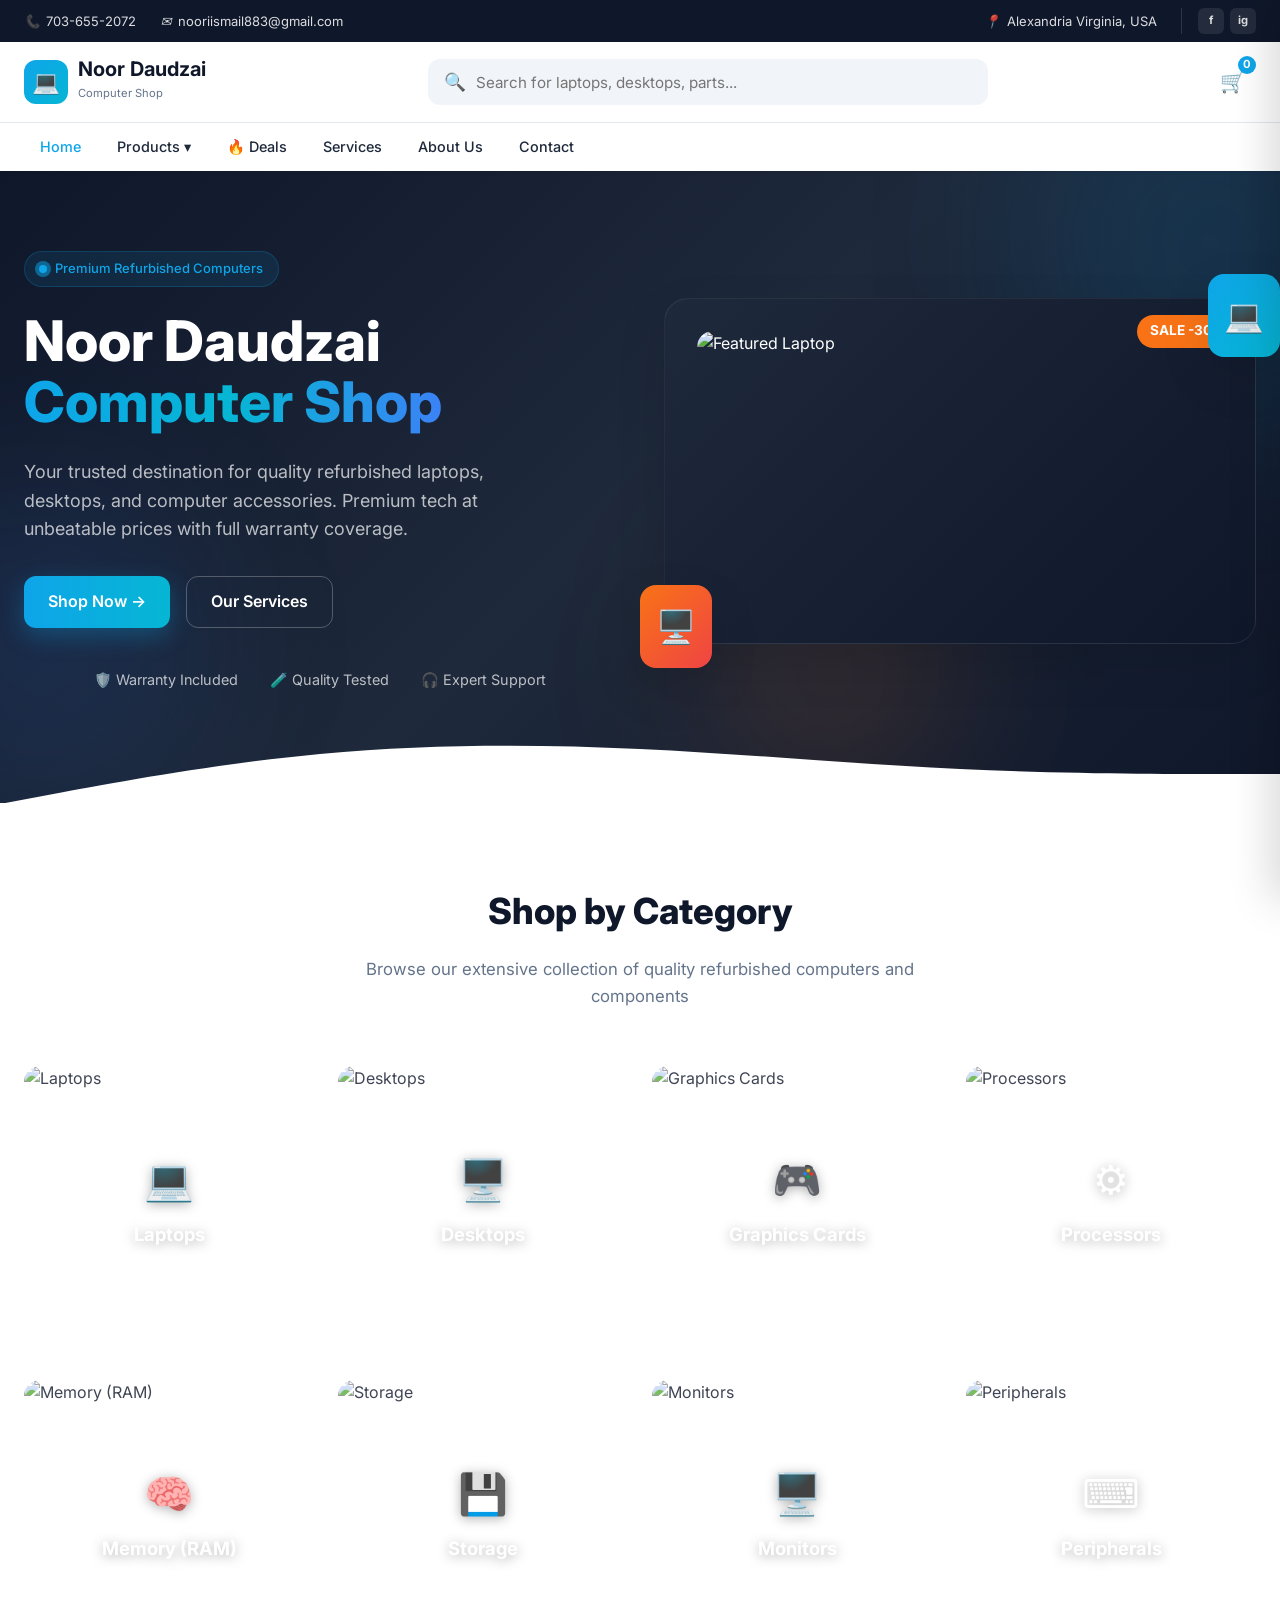
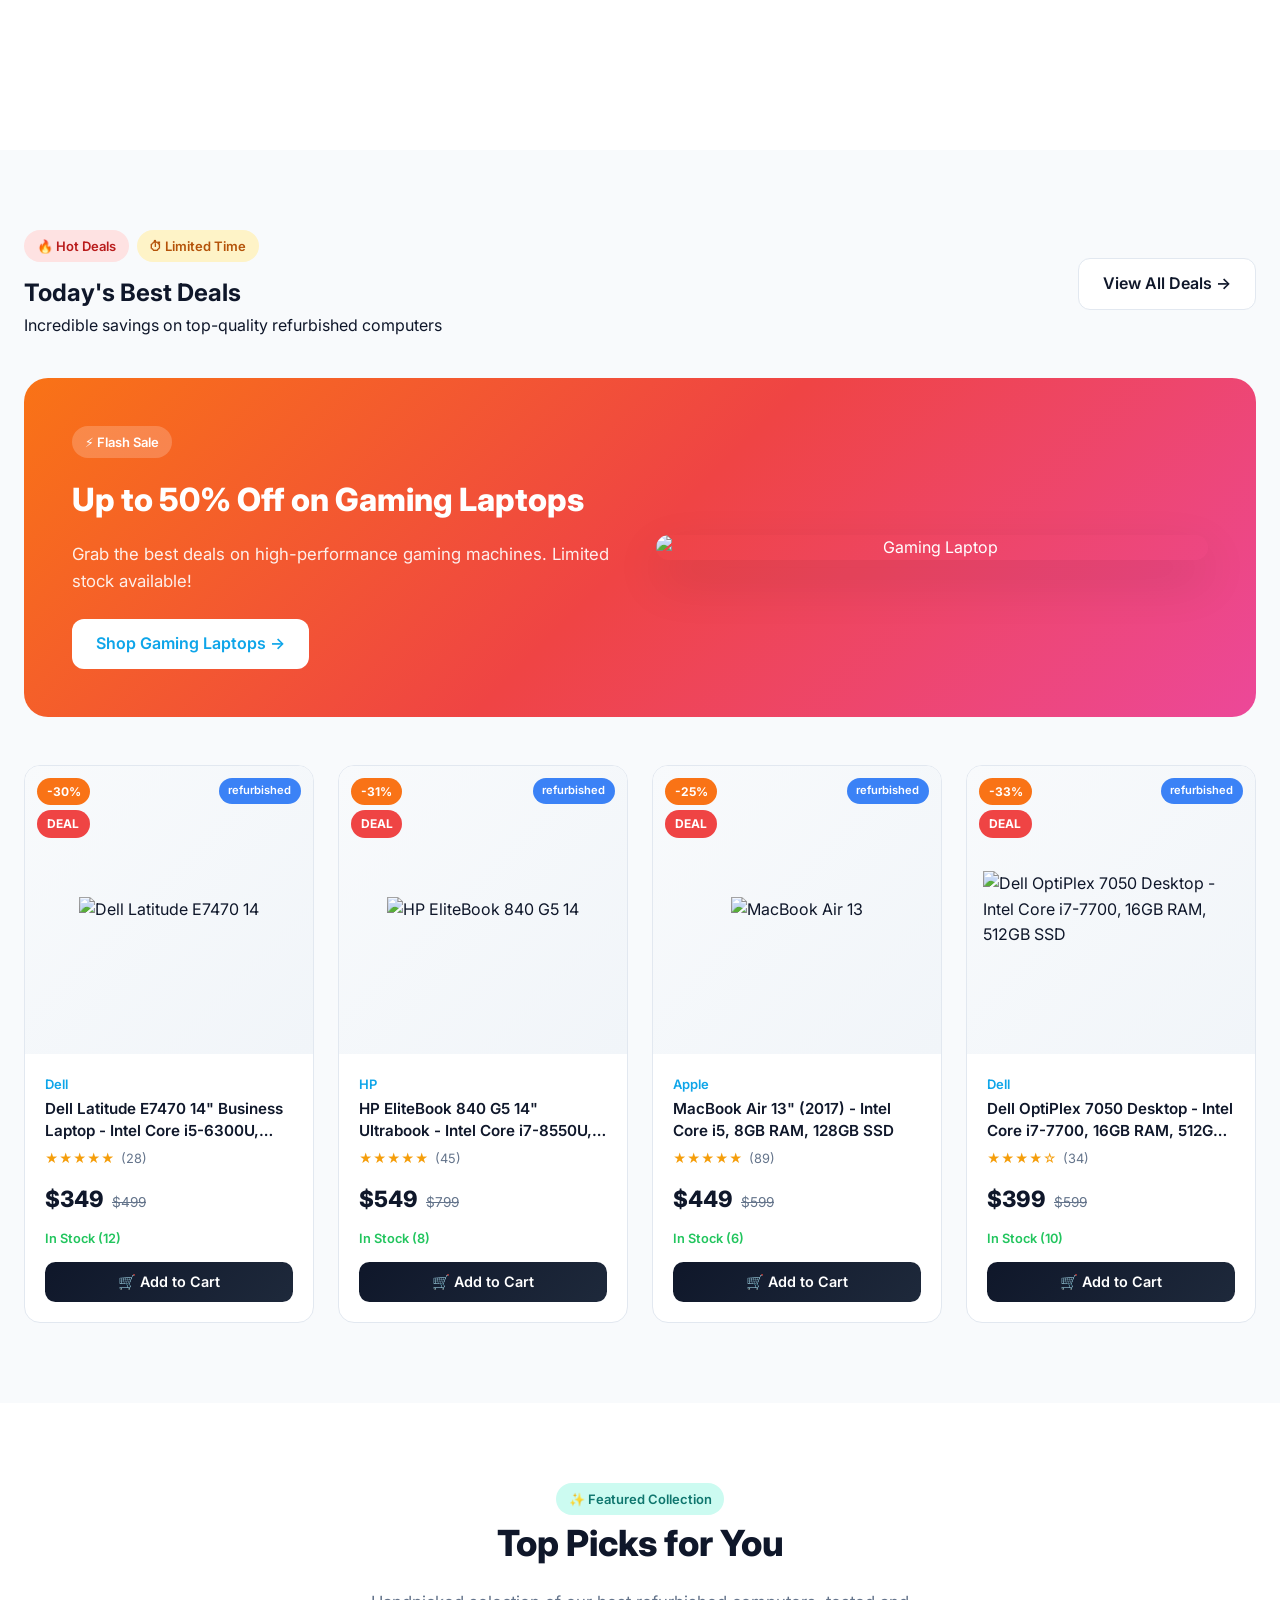
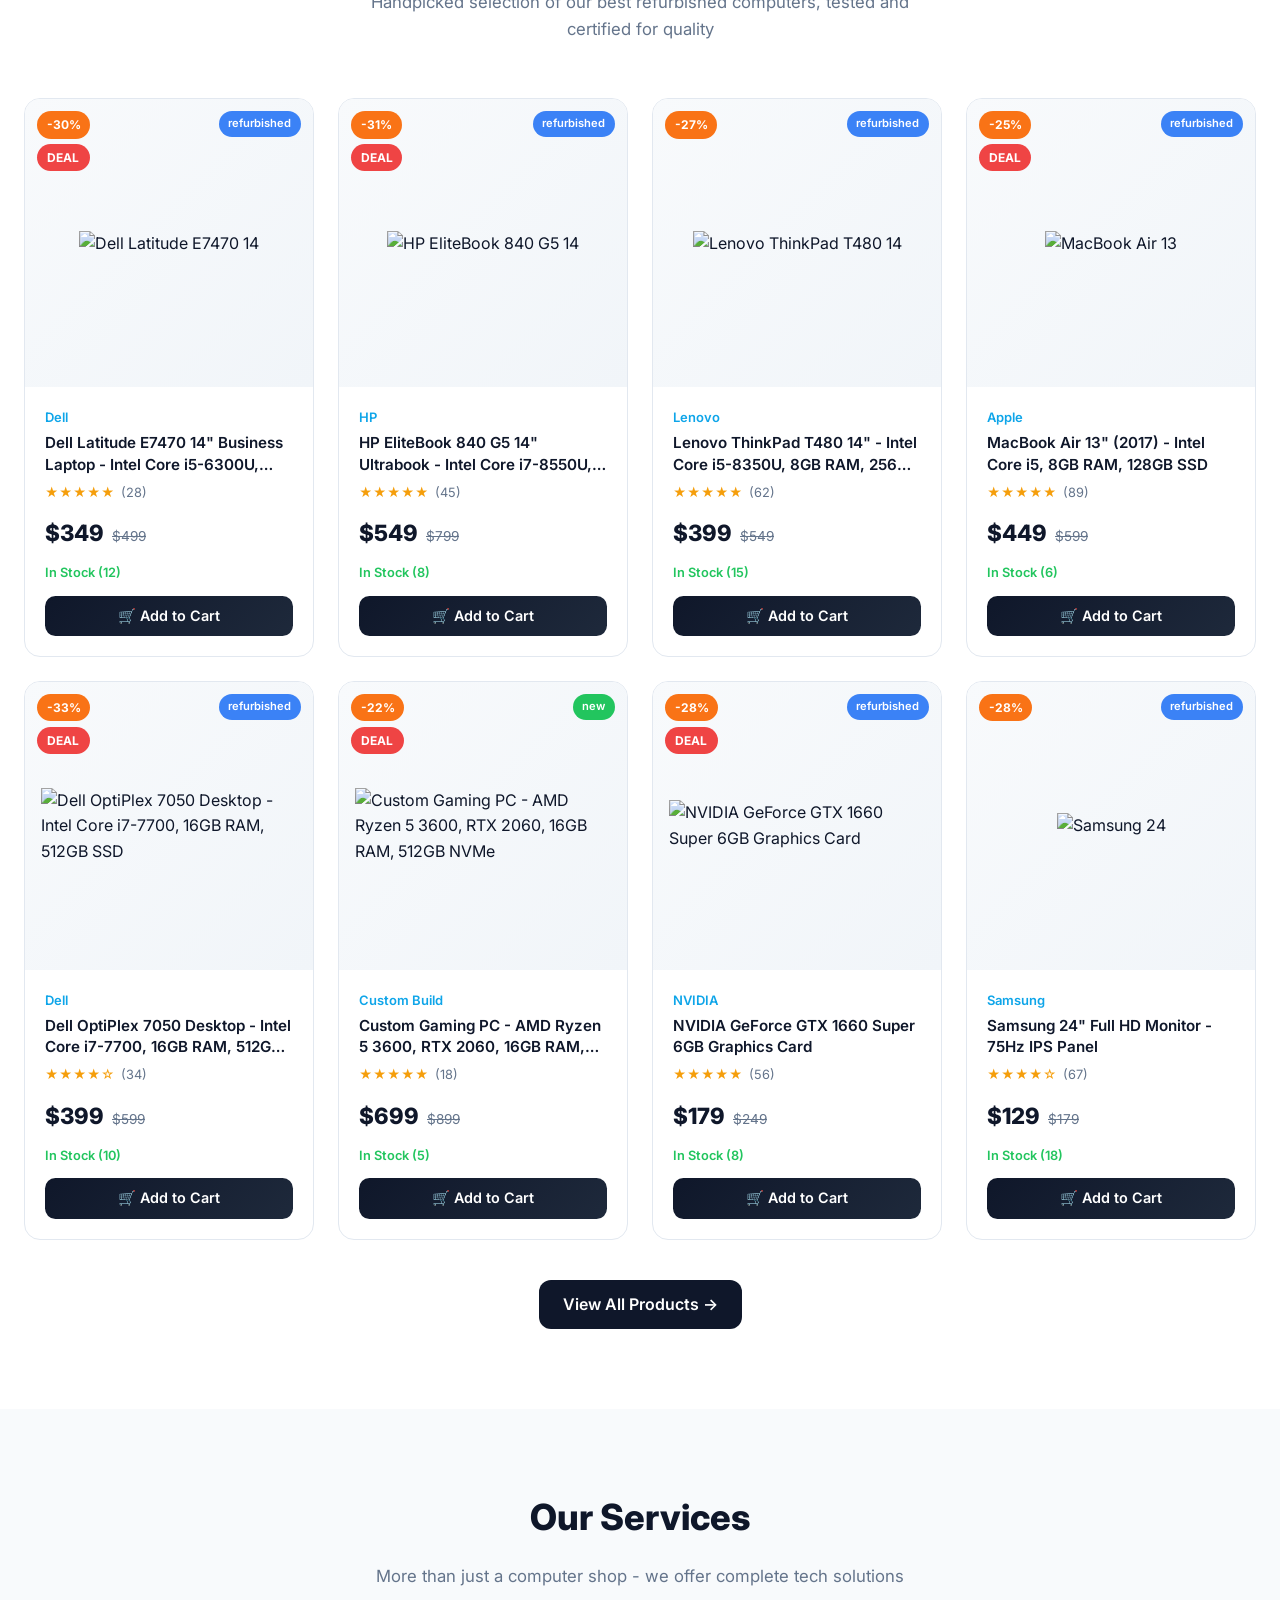
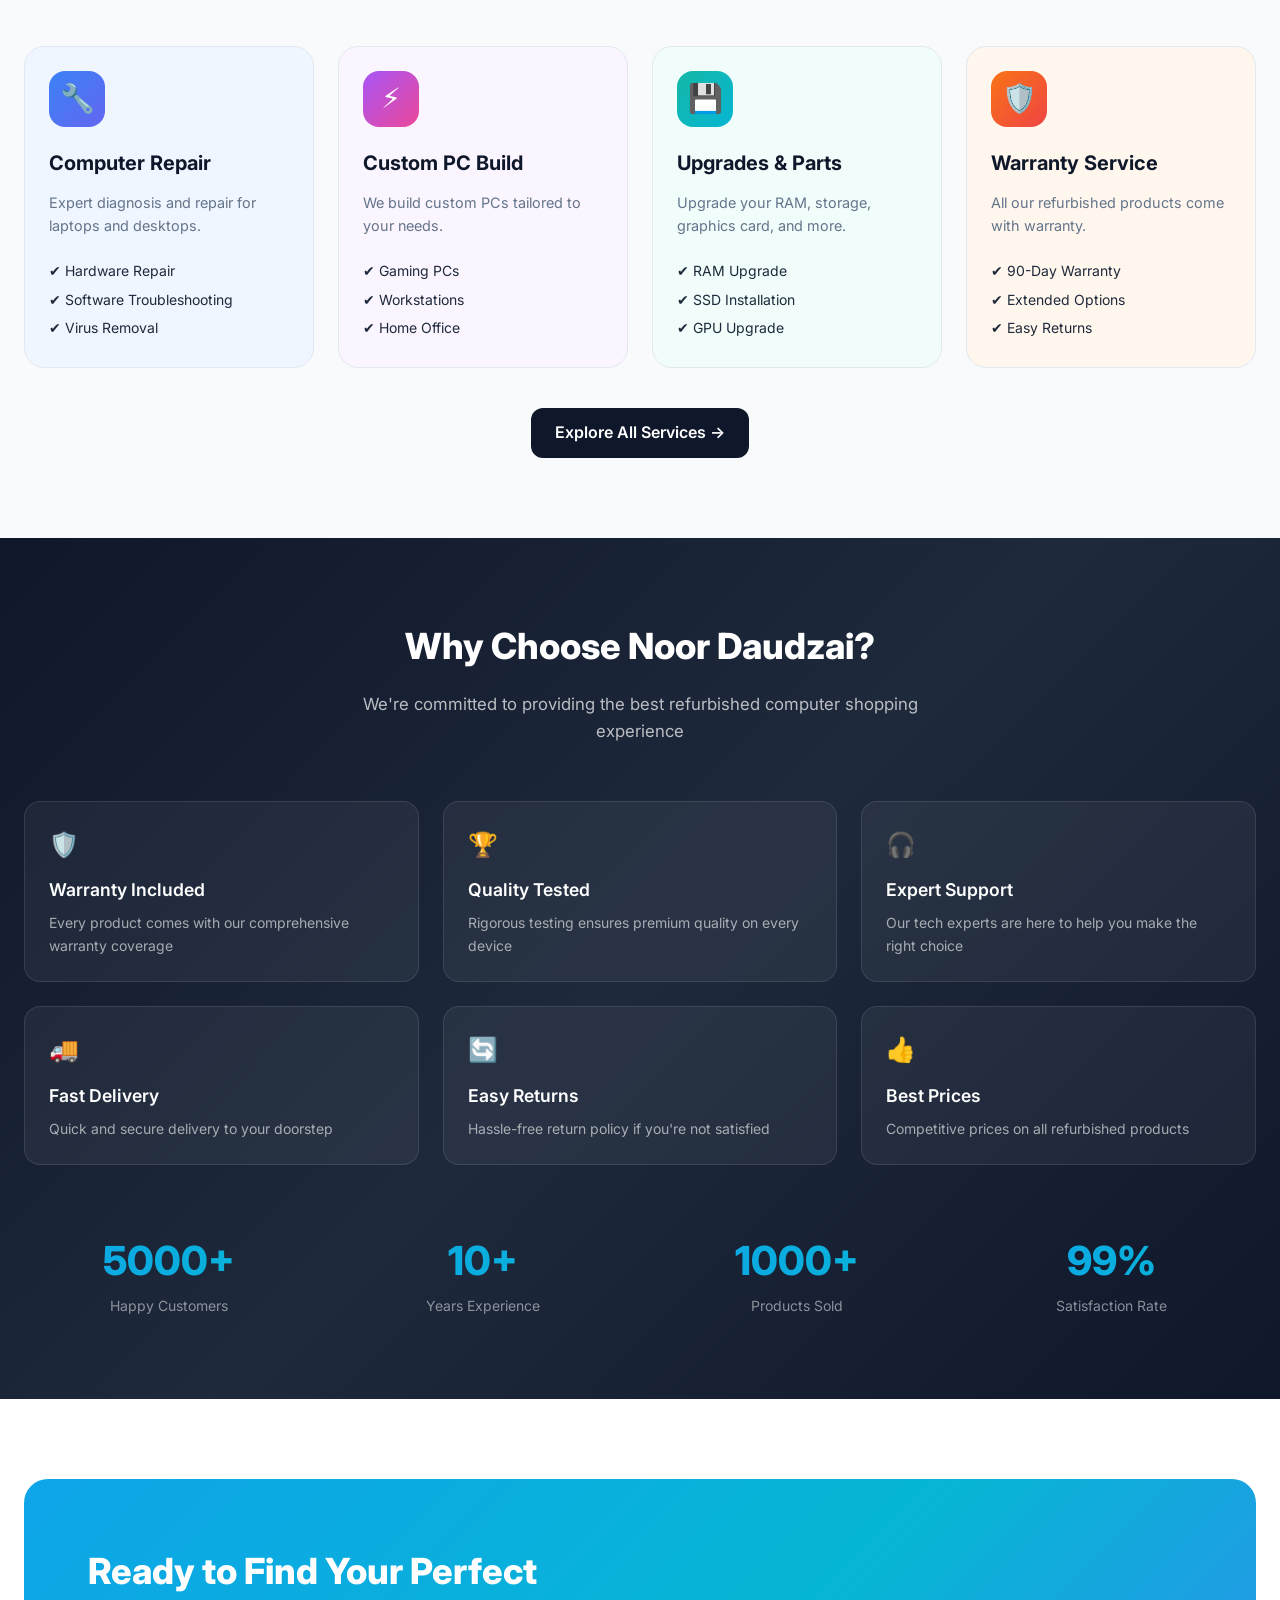
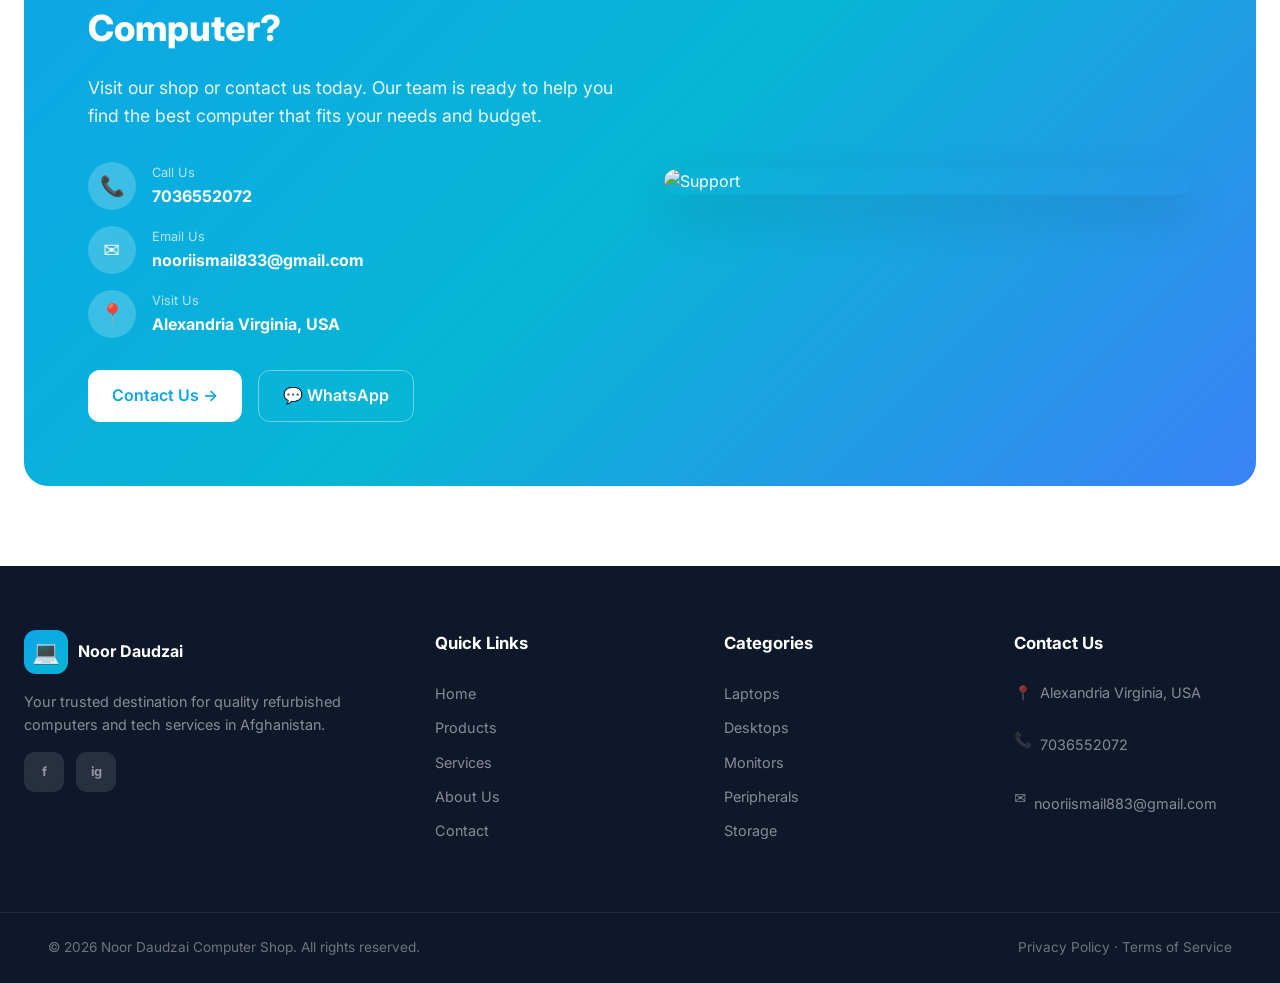
==== commit 94940350: "Update contact information in index.html" ====
--- a/index.html
+++ b/index.html
@@ -214,9 +214,9 @@
           <h2>Ready to Find Your Perfect Computer?</h2>
           <p>Visit our shop or contact us today. Our team is ready to help you find the best computer that fits your needs and budget.</p>
           <div class="cta-contact">
-            <div class="cta-item"><span class="cta-ico">📞</span><div><small>Call Us</small><strong>+93 700 123 456</strong></div></div>
-            <div class="cta-item"><span class="cta-ico">✉️</span><div><small>Email Us</small><strong>info@noordaudzai.com</strong></div></div>
-            <div class="cta-item"><span class="cta-ico">📍</span><div><small>Visit Us</small><strong>Kabul, Afghanistan</strong></div></div>
+            <div class="cta-item"><span class="cta-ico">📞</span><div><small>Call Us</small><strong>7036552072</strong></div></div>
+            <div class="cta-item"><span class="cta-ico">✉️</span><div><small>Email Us</small><strong>nooriismail833@gmail.com</strong></div></div>
+            <div class="cta-item"><span class="cta-ico">📍</span><div><small>Visit Us</small><strong>Alexandria Virginia, USA</strong></div></div>
           </div>
           <div class="hero-btns">
             <a href="contact.html" class="btn btn-white">Contact Us →</a>
